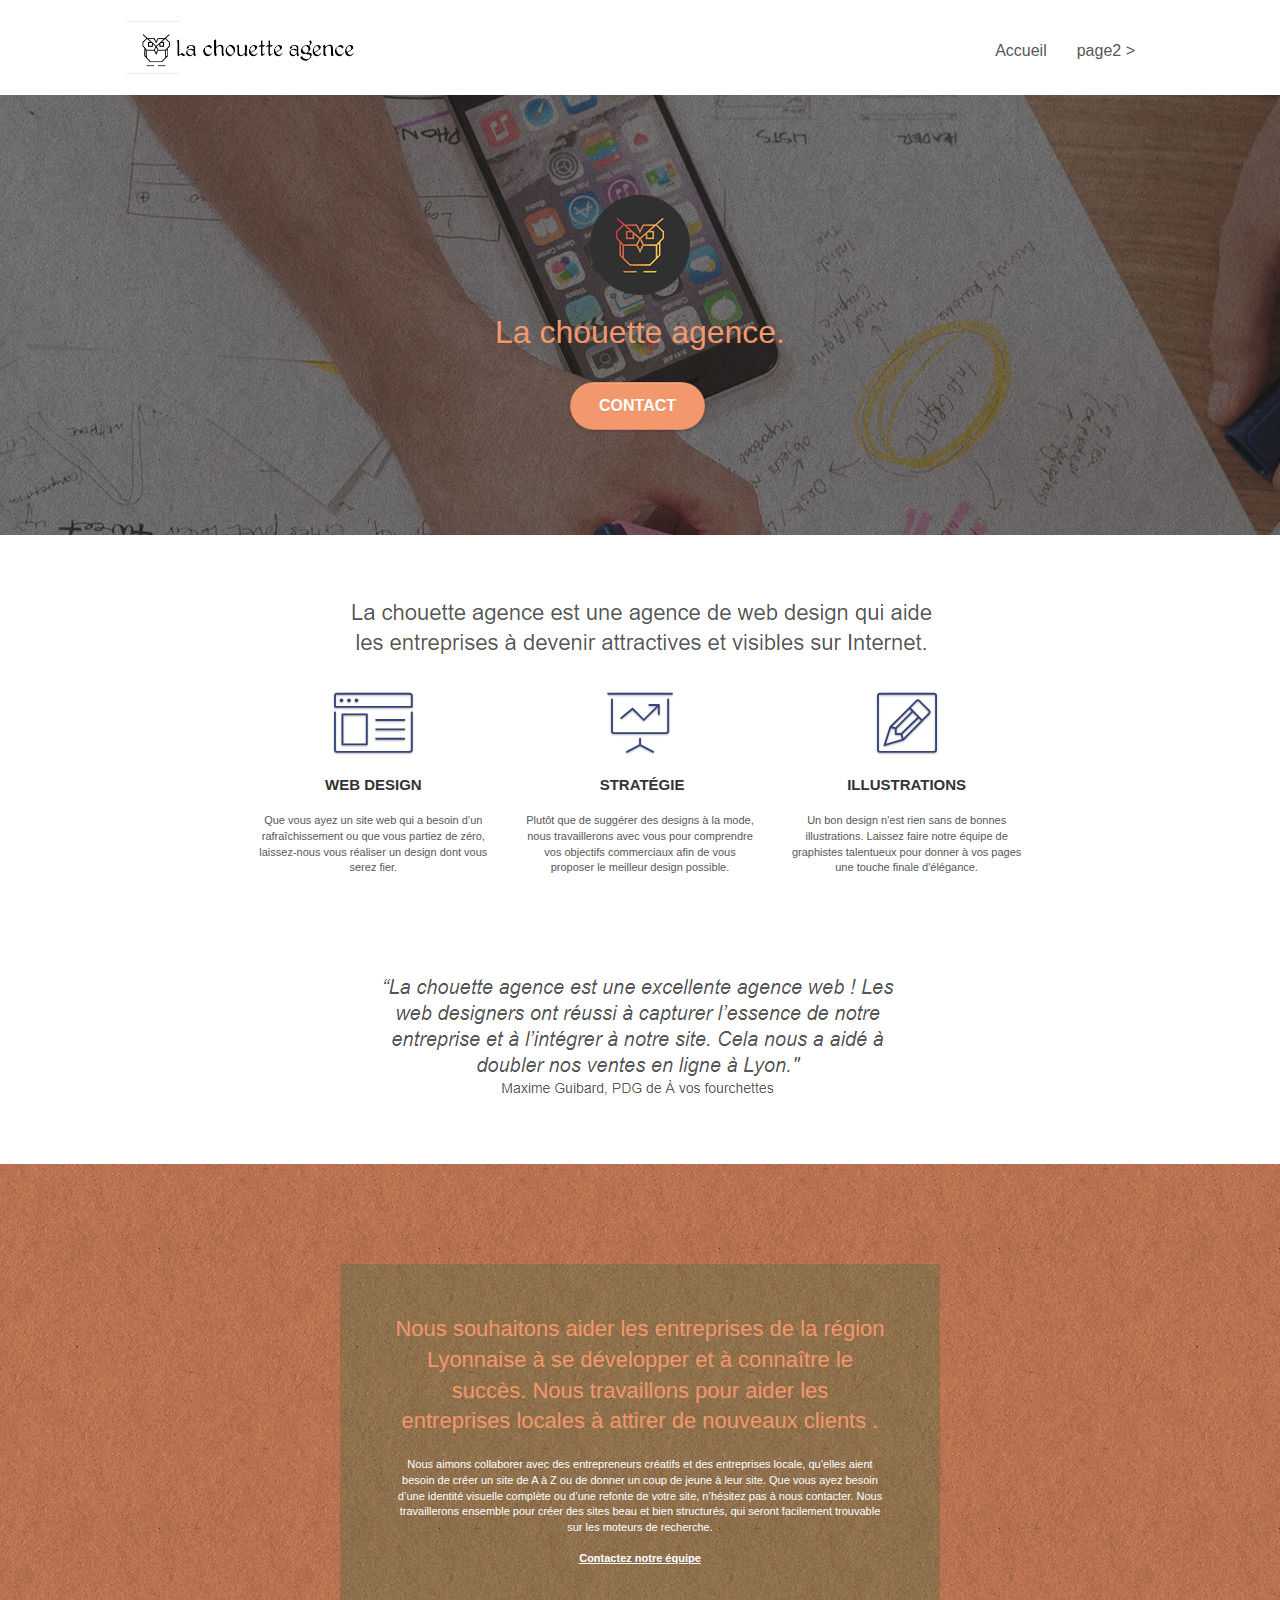
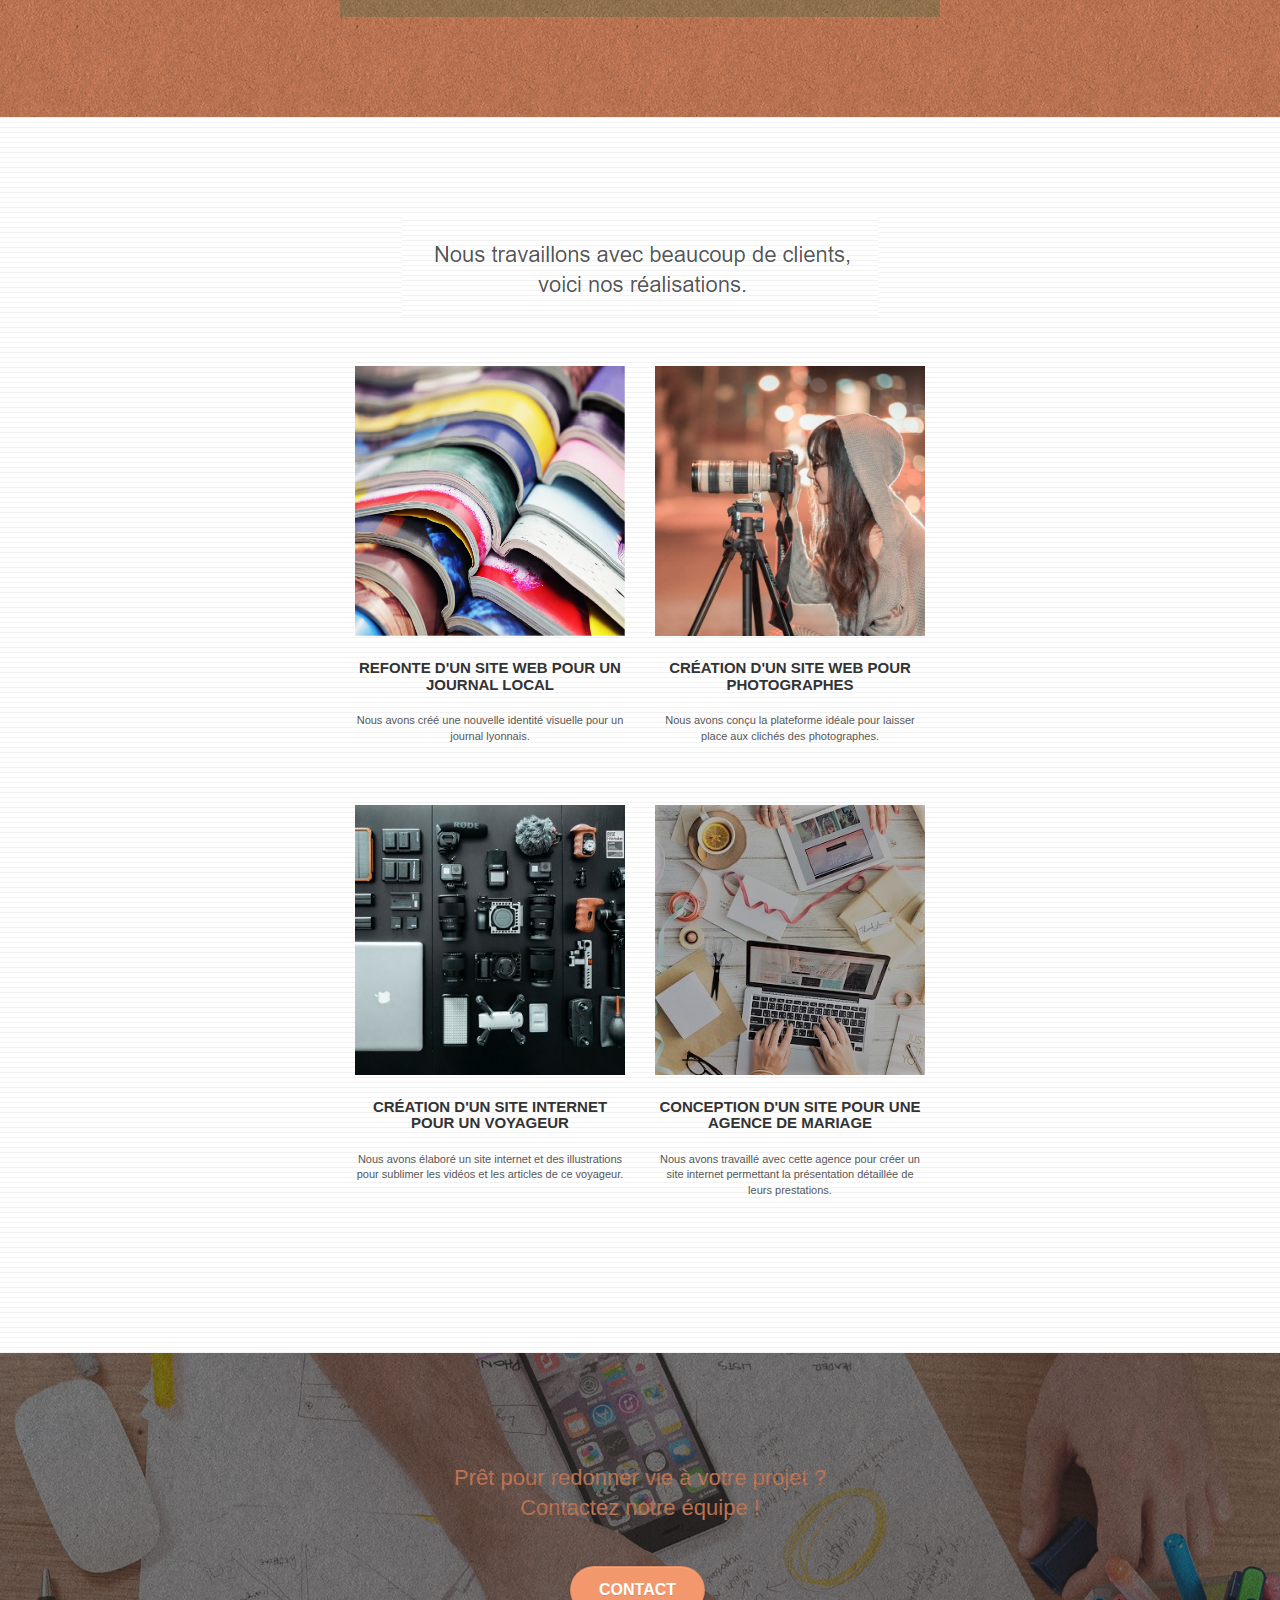
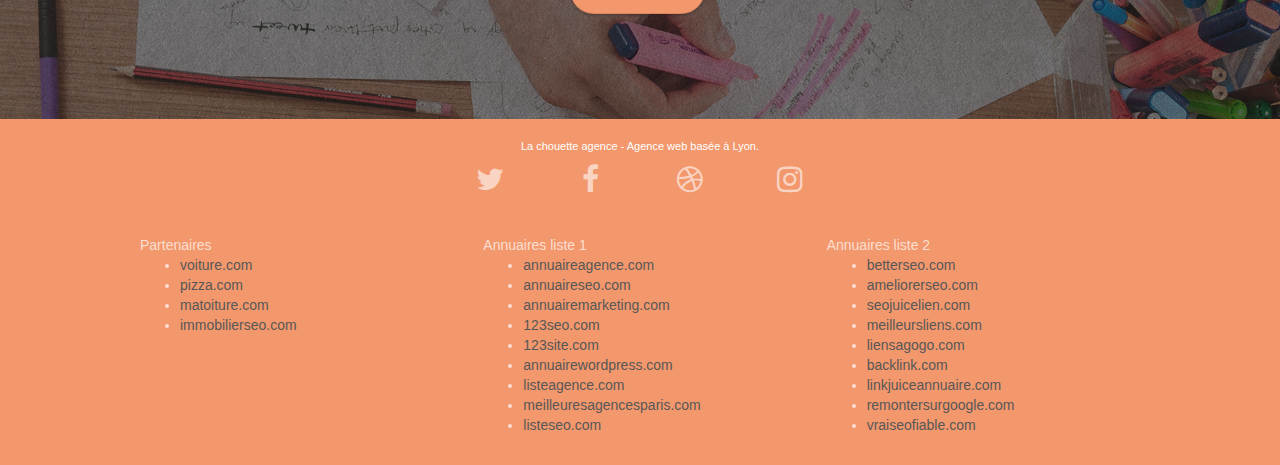
==== index.html @ 11d4afae "Correction Titre de la page d'accueil" ====
<!doctype html>
<html lang="Default">
<head>
    <meta charset="utf-8">
    <meta name="keywords" content="seo, google, site web, site internet, agence design paris, agence design, agence design,agence design,agence design,agence design,agence design,agence design,agence design,agence design">
    <meta name="description" content="">
    <meta name="viewport" content="width=device-width, initial-scale=1.0, viewport-fit=cover">
    <link rel="shortcut icon" type="image/png" href="favicon.jpg">
    
	<link rel="stylesheet" type="text/css" href="./css/bootstrap.css">
	<link rel="stylesheet" type="text/css" href="style.css">
	<link rel="stylesheet" type="text/css" href="./css/font-awesome.css">
	<link rel="stylesheet" type="text/css" href="./css/et-line.css">
	
    
	<script src="./js/jquery-2.1.0.js"></script>
	<script src="./js/bootstrap.js"></script>
	<script src="./js/blocs.js"></script>
	<script src="./js/jquery.touchSwipe.js" defer></script>
	<script src="./js/gmaps.js"></script>

    <title>La Chouette Agence</title>

    
<!-- Analytics -->
 
<!-- Analytics END -->
    
</head>
<body>
<!-- Principal conteneur -->
<div class="page-container">
    
<!-- bloc-0 -->
<div class="bloc bgc-white l-bloc " id="bloc-0">
	<div class="container bloc-sm">

		<nav class="navbar row">
			<div class="navbar-header">
				<div class="keywords" style="color:#cccccc;font-size:1px;">Agence web à paris, stratégie web, web design, illustrations, design de site web, site web, web, internet, site internet, site</div>
				<a class="navbar-brand" href="index.html"><img src="img/la-chouette-agence.png" alt="paris web design logo agence web meilleure agence" height="40" /></a>
				<div class="keywords" style="color:#cccccc;font-size:1px;">Agence web à paris, stratégie web, web design, illustrations, design de site web, site web, web, internet, site internet, site</div>
				<button id="nav-toggle" type="button" class="ui-navbar-toggle navbar-toggle" data-toggle="collapse" data-target=".navbar-1">
					<span class="sr-only">Toggle navigation</span><span class="icon-bar"></span><span class="icon-bar"></span><span class="icon-bar"></span>
				</button>
			</div>
			<div class="collapse navbar-collapse navbar-1 special-dropdown-nav">
				<ul class="site-navigation nav navbar-nav">
					<li>
						<a href="index.html">Accueil</a>
					</li>
					<li>
					</li>
					<li>
						<a href="page2.html">page2 &gt;</a>
					</li>
				</ul>
			</div>
		</nav>
	</div>
</div>
<!-- bloc-0 END -->

<!-- bloc-1-presentation -->
<div class="bloc bgc-dark-slate-blue bg-banniere d-bloc bg-t-edge bloc-bg-texture texture-paper b-parallax" id="bloc-1-hero">
	<div class="container bloc-lg">
		<div class="row tight-width-whitespace">
			<div class="col-sm-12">
				<img src="img/logo.png" class="center-block image-resize-mode" width="100" alt="La chouette agence, agence web paris, création logo paris" />
				<h1 class="text-center hero-bloc-text tc-white ">
					La chouette agence.
				</h1>
				<div class="text-center">
					<a href="page2.html" class="btn btn-lg btn-clean btn-rd cta-hero btn-atomic-tangerine" id="cta-hero">Contact</a>
				</div>
			</div>
		</div>
	</div>
</div>
<!-- bloc-1-presentation END -->

<!-- bloc-2-services -->
<div class="bloc bgc-white l-bloc" id="bloc-2-services">
	<div class="container bloc-md">
		<div class="row">
			<div class="col-sm-12 text-center">
				<img alt="agence web, agence web paris, web design paris, stratégie web" src="img/title.png" />
			</div>
		</div>
		<div class="row voffset-lg med-width-whitespace">
			<div class="col-sm-4">
				<div class="text-center">
					<span class="et-icon-browser sm-shadow icon-dark-slate-blue icons icon-lg"></span>
				</div>
				<h3 class="mg-md text-center">
					Web design
				</h3>
				<p class="text-center ">
					Que vous ayez un site web qui a besoin d&rsquo;un rafraîchissement ou que vous partiez de zéro, laissez-nous vous réaliser un design dont vous serez fier.
				</p>
			</div>
			<div class="col-sm-4">
				<div class="text-center">
					<span class="et-icon-presentation sm-shadow icon-dark-slate-blue icons icon-lg"></span>
				</div>
				<h3 class="mg-md text-center">
					&nbsp;Stratégie
				</h3>
				<p class="text-center ">
					Plutôt que de suggérer des designs à la mode, nous travaillerons avec vous pour comprendre vos objectifs commerciaux afin de vous proposer le meilleur design possible.<br>
				</p>
			</div>
			<div class="col-sm-4">
				<div class="text-center">
					<span class="et-icon-edit sm-shadow icon-dark-slate-blue icons icon-lg"></span>
				</div>
				<h3 class="mg-md text-center">
					Illustrations
				</h3>
				<p class="text-center ">
					Un bon design n'est rien sans de bonnes illustrations. Laissez faire notre équipe de graphistes talentueux pour donner à vos pages une touche finale d'élégance.
				</p>
			</div>
		</div>
		<div class="row voffset-lg voffset">
			<div class="col-xs-12 col-md-8 col-md-offset-2 text-center">
				<img alt="agence web, agence web paris, web design paris, stratégie web" src="img/citation.png" />

			</div>
		</div>
	</div>
</div>
<!-- bloc-2-services END -->

<!-- bloc-3-what-i-do -->
<div class="bloc tc-white bgc-atomic-tangerine bg-presentation d-bloc bloc-bg-texture texture-paper b-parallax" id="bloc-3-what-i-do">
	<div class="container bloc-lg">
		<div class="row tight-width-whitespace black-background">
			<div class="col-sm-12">
				<h2 class="mg-md text-center tc-white">
					Nous souhaitons aider les entreprises de la région Lyonnaise à se développer et à connaître le succès. Nous travaillons pour aider les entreprises locales à attirer de nouveaux clients .<br>
				</h2>
				<p class="text-center white">
					Nous aimons collaborer avec des entrepreneurs créatifs et des entreprises locale, qu’elles aient besoin de créer un site de A à Z ou de donner un coup de jeune à leur site. Que vous ayez besoin d’une identité visuelle complète ou d’une refonte de votre site, n’hésitez pas à nous contacter. Nous travaillerons ensemble pour créer des sites beau et bien structurés, qui seront facilement trouvable sur les moteurs de recherche. <br><br><a class="ltc-white bold-link" href="page2.html">Contactez notre équipe</a><br>
				</p>
			</div>
		</div>
	</div>
</div>
<!-- bloc-3-what-i-do END -->

<!-- bloc-4-portfolio -->
<div class="bloc bgc-white bg-lines-h2-bg bg-repeat l-bloc" id="bloc-4-portfolio">
	<div class="container bloc-lg">
		<div class="row">
			<div class="col-sm-12 text-center">
				<img alt="agence web, agence web paris, web design paris, stratégie web" src="img/title2.png" />
			</div>
		</div>
		<div class="row tight-width-whitespace portfolio-row">
			<div class="col-sm-6">
				<a href="#" data-lightbox="img/1.jpg" data-gallery-id="gallery-1" data-caption="Refonte d'un site web pour un journal local" data-frame="snapshot-lb"><img src="img/1.jpg" alt="paris web design logo agence web meilleure agence et refonte site web journal" class="img-responsive portfolio-thumb" /></a>
				<h3 class="mg-md text-center">
					Refonte d'un site web pour un journal local
				</h3>
				<p class="text-center">
					Nous avons créé une nouvelle identité visuelle pour un journal lyonnais.
				</p>
			</div>
			<div class="col-sm-6">
				<a href="#" data-lightbox="img/2.jpg" data-gallery-id="gallery-1" data-caption="Création d'un site web pour photographes" data-frame="snapshot-lb"><img src="img/2.jpg" class="img-responsive portfolio-thumb" alt="paris web design logo agence web meilleure agence, Création d'un site web pour photographes" /></a>
				<h3 class="mg-md text-center">
					Création d'un site web pour photographes
				</h3>
				<p class="text-center">
					Nous avons conçu la plateforme idéale pour laisser place aux clichés des photographes.
				</p>
			</div>
		</div>
		<div class="row tight-width-whitespace portfolio-row">
			<div class="col-sm-6">
				<a href="#" data-lightbox="img/3.bmp" data-gallery-id="gallery-1" data-caption="Création d'un site internet pour un voyageur" data-frame="snapshot-lb"><img src="img/3.bmp" class="img-responsive portfolio-thumb" alt="paris web design logo agence web meilleure agence, Création d'un site web pour voyageur"/></a>
				<h3 class="mg-md text-center">
					Création d'un site internet pour un voyageur
				</h3>
				<p class="text-center">
					Nous avons élaboré un site internet et des illustrations pour sublimer les vidéos et les articles de ce voyageur.
				</p>
			</div>
			<div class="col-sm-6">
				<a href="#" data-lightbox="img/4.bmp" data-gallery-id="gallery-1" data-caption="Conception d'un site pour une agence de mariage" data-frame="snapshot-lb"><img src="img/4.bmp" class="img-responsive portfolio-thumb" alt="paris web design logo agence web meilleure agence, Création d'un site web pour agence de mariage" /></a>
				<h3 class="mg-md text-center">
					Conception d'un site pour une agence de mariage
				</h3>
				<p class="text-center">
					Nous avons travaillé avec cette agence pour créer un site internet permettant la présentation détaillée de leurs prestations.
				</p>
			</div>
		</div>
	</div>
</div>
<!-- bloc-4-portfolio END -->

<!-- bloc-5-cta -->
<div class="bloc bgc-dark-slate-blue bg-banniere d-bloc bloc-bg-texture texture-paper" id="bloc-5-cta">
	<div class="container bloc-lg">
		<div class="row">
			<h2 class="mg-md text-center tc-white">
				Prêt pour redonner vie à votre projet ?<br>Contactez notre équipe !
			</h2>
			<div class="col-sm-12 text-center">
				<a href="page2.html" class="btn btn-atomic-tangerine btn-clean btn-rd btn-lg cta-hero">Contact</a>
			</div>
		</div>
	</div>
</div>
<!-- bloc-5-cta END -->

<!-- Footer - bloc-8 -->
<div class="bloc bgc-atomic-tangerine d-bloc" id="bloc-8">
	<div class="container bloc-sm">
		<div class="row">
			<div class="col-sm-12">
				<p class="text-center white">
					La chouette agence - Agence web basée à Lyon.<br>
				</p>
				<div class="row row-no-gutters social">
					<div class="col-sm-3">
						<div class="text-center">
							<a class="social" href="index.html"><span class="fa fa-twitter icon-md"></span></a>
						</div>
					</div>
					<div class="col-sm-3">
						<div class="text-center">
							<a class="social" href="index.html"><span class="fa fa-facebook icon-md"></span></a>
						</div>
					</div>
					<div class="col-sm-3">
						<div class="text-center">
							<a class="social" href="index.html"><span class="fa fa-dribbble icon-md"></span></a>
						</div>
					</div>
					<div class="col-sm-3">
						<div class="text-center">
							<a class="social" href="index.html"><span class="fa fa-instagram icon-md"></span></a>
						</div>
					</div>
					<div class="keywords" style="color:#F3976C;">Agence web à paris, stratégie web, web design, illustrations, design de site web, site web, web, internet, site internet, site</div>
				</div>
				<div class="row">
					<div class="col-sm-4">
						Partenaires
							<ul>
								<li><a href="voiture.com">voiture.com</a></li>
								<li><a href="pizza.com">pizza.com</a></li>
								<li><a href="matoiture.com">matoiture.com</a></li>
								<li><a href="immobilierseo.com">immobilierseo.com</a></li>
							</ul>		
					</div>
					<div class="col-sm-4">
						Annuaires liste 1
						<ul>
							<li><a href="annuaireagence.com">annuaireagence.com</a></li>
							<li><a href="annuaireseo.com">annuaireseo.com</a></li>
							<li><a href="annuairemarketing.com">annuairemarketing.com</a></li>
							<li><a href="123seoture.com">123seo.com</a></li>
							<li><a href="123site.com">123site.com</a></li>
							<li><a href="annuairewordpress.com">annuairewordpress.com</a></li>
							<li><a href="listeagence.com">listeagence.com</a></li>
							<li><a href="meilleuresagencesparis.com">meilleuresagencesparis.com</a></li>
							<li><a href="listeseo.com">listeseo.com</a></li>
						</ul>
					</div>
					<div class="col-sm-4">
						Annuaires liste 2
						<ul>
							<li><a href="betterseo.com">betterseo.com</a></li>
							<li><a href="ameliorerseo.com">ameliorerseo.com</a></li>
							<li><a href="seojuicelien.com">seojuicelien.com</a></li>
							<li><a href="meilleursliens.com">meilleursliens.com</a></li>
							<li><a href="liensagogo.com">liensagogo.com</a></li>
							<li><a href="backlink.com">backlink.com</a></li>
							<li><a href="linkjuiceannuaire.com">linkjuiceannuaire.com</a></li>
							<li><a href="remontersurgoogle.com">remontersurgoogle.com</a></li>
							<li><a href="vraiseofiable.com">vraiseofiable.com</a></li>
						</ul>
					</div>
				</div>
			</div>
		</div>
	</div>
</div>
<!-- Footer - bloc-8 END -->

</div>
<!-- Principal conteneur END -->
    

</body>
</html>
---- style.css ----
body {
    margin: 0;
    padding: 0;
    background: #FFF;
    overflow-x: hidden;
    -webkit-font-smoothing: antialiased;
    -moz-osx-font-smoothing: grayscale;
}

a,
button {
    transition: all .3s ease-in-out;
    outline: none!important;
}

a:hover {
    text-decoration: none;
    cursor: pointer;
}

#page-loading-blocs-notifaction {
    position: fixed;
    top: 0;
    bottom: 0;
    width: 100%;
    z-index: 100000;
    background: #FFFFFF url("img/pageload-spinner.gif") no-repeat center center;
}

.bloc {
    width: 100%;
    clear: both;
    background: 50% 50% no-repeat;
    padding: 0 50px;
    -webkit-background-size: cover;
    -moz-background-size: cover;
    -o-background-size: cover;
    background-size: cover;
    position: relative;
}

.bloc .container {
    padding-left: 0;
    padding-right: 0;
}

.bloc-lg {
    padding: 100px 50px;
}

.bloc-md {
    padding: 50px;
}

.bloc-sm {
    padding: 20px 50px;
}

.bg-center,
.bg-l-edge,
.bg-r-edge,
.bg-t-edge,
.bg-b-edge,
.bg-tl-edge,
.bg-bl-edge,
.bg-tr-edge,
.bg-br-edge,
.bg-repeat {
    -webkit-background-size: auto!important;
    -moz-background-size: auto!important;
    -o-background-size: auto!important;
    background-size: auto!important;
}

.bg-repeat {
    background: repeat;
}

.bg-t-edge {
    background: top no-repeat;
}

.bloc-bg-texture::before {
    content: "";
    background-size: 2px 2px;
    position: absolute;
    top: 0;
    bottom: 0;
    left: 0;
    right: 0;
}

.texture-paper::before {
    background: url("img/texture-paper.png");
    background-size: 280px 280px;
}

.b-parallax {
    background-attachment: fixed;
}

.d-bloc {
    color: rgba(255, 255, 255, .7);
}

.d-bloc button:hover {
    color: rgba(255, 255, 255, .9);
}

.d-bloc .icon-round,
.d-bloc .icon-square,
.d-bloc .icon-rounded,
.d-bloc .icon-semi-rounded-a,
.d-bloc .icon-semi-rounded-b {
    border-color: rgba(255, 255, 255, .9);
}

.d-bloc .divider-h span {
    border-color: rgba(255, 255, 255, .2);
}

.d-bloc .a-btn,
.d-bloc .navbar a,
.d-bloc .navbar-brand,
.d-bloc a .icon-sm,
.d-bloc a .icon-md,
.d-bloc a .icon-lg,
.d-bloc a .icon-xl,
.d-bloc h1 a,
.d-bloc h2 a,
.d-bloc h3 a,
.d-bloc h4 a,
.d-bloc h5 a,
.d-bloc h6 a,
.d-bloc p a {
    color: rgba(255, 255, 255, .6);
}

.d-bloc .a-btn:hover,
.d-bloc .navbar a:hover,
.d-bloc .navbar-brand:hover,
.d-bloc a:hover .icon-sm,
.d-bloc a:hover .icon-md,
.d-bloc a:hover .icon-lg,
.d-bloc a:hover .icon-xl,
.d-bloc h1 a:hover,
.d-bloc h2 a:hover,
.d-bloc h3 a:hover,
.d-bloc h4 a:hover,
.d-bloc h5 a:hover,
.d-bloc h6 a:hover,
.d-bloc p a:hover {
    color: rgba(255, 255, 255, 1);
}

.d-bloc .navbar-toggle .icon-bar {
    background: rgba(255, 255, 255, 1);
}

.d-bloc .btn-wire,
.d-bloc .btn-wire:hover {
    color: rgba(255, 255, 255, 1);
    border-color: rgba(255, 255, 255, 1);
}

.d-bloc .panel {
    color: rgba(0, 0, 0, .5);
}

.d-bloc .panel button:hover {
    color: rgba(0, 0, 0, .7);
}

.d-bloc .panel icon {
    border-color: rgba(0, 0, 0, .7);
}

.d-bloc .panel .divider-h span {
    border-color: rgba(0, 0, 0, .1);
}

.d-bloc .panel .a-btn {
    color: rgba(0, 0, 0, .6);
}

.d-bloc .panel .a-btn:hover {
    color: rgba(0, 0, 0, 1);
}

.d-bloc .panel .btn-wire,
.d-bloc .panel .btn-wire:hover {
    color: rgba(0, 0, 0, .7);
    border-color: rgba(0, 0, 0, .3);
}

.d-bloc .panel,
.l-bloc {
    color: rgba(0, 0, 0, .5);
}

.d-bloc .panel button:hover,
.l-bloc button:hover {
    color: rgba(0, 0, 0, .7);
}

.l-bloc .icon-round,
.l-bloc .icon-square,
.l-bloc .icon-rounded,
.l-bloc .icon-semi-rounded-a,
.l-bloc .icon-semi-rounded-b {
    border-color: rgba(0, 0, 0, .7);
}

.d-bloc .panel .divider-h span,
.l-bloc .divider-h span {
    border-color: rgba(0, 0, 0, .1);
}

.d-bloc .panel .a-btn,
.l-bloc .a-btn,
.l-bloc .navbar a,
.l-bloc .navbar-brand,
.l-bloc a .icon-sm,
.l-bloc a .icon-md,
.l-bloc a .icon-lg,
.l-bloc a .icon-xl,
.l-bloc h1 a,
.l-bloc h2 a,
.l-bloc h3 a,
.l-bloc h4 a,
.l-bloc h5 a,
.l-bloc h6 a,
.l-bloc p a {
    color: rgba(0, 0, 0, .6);
}

.d-bloc .panel .a-btn:hover,
.l-bloc .a-btn:hover,
.l-bloc .navbar a:hover,
.l-bloc .navbar-brand:hover,
.l-bloc a:hover .icon-sm,
.l-bloc a:hover .icon-md,
.l-bloc a:hover .icon-lg,
.l-bloc a:hover .icon-xl,
.l-bloc h1 a:hover,
.l-bloc h2 a:hover,
.l-bloc h3 a:hover,
.l-bloc h4 a:hover,
.l-bloc h5 a:hover,
.l-bloc h6 a:hover,
.l-bloc p a:hover {
    color: rgba(0, 0, 0, 1);
}

.l-bloc .navbar-toggle .icon-bar {
    color: rgba(0, 0, 0, .6);
}

.d-bloc .panel .btn-wire,
.d-bloc .panel .btn-wire:hover,
.l-bloc .btn-wire,
.l-bloc .btn-wire:hover {
    color: rgba(0, 0, 0, .7);
    border-color: rgba(0, 0, 0, .3);
}

.voffset {
    margin-top: 30px;
}

.voffset-lg {
    margin-top: 80px;
}

.row-no-gutters {
    margin-right: 0;
    margin-left: 0;
}

.row.row-no-gutters > [class^="col-"],
.row.row-no-gutters > [class*=" col-"] {
    padding-right: 0;
    padding-left: 0;
}

#bloc-1-hero h1 {
    font-size: 32px;
}

.navbar {
    margin-bottom: 0;
    z-index: 1;
}

.navbar-brand {
    height: auto;
    padding: 3px 15px;
    font-size: 25px;
    font-weight: normal;
    font-weight: 600;
    line-height: 44px;
}

.navbar-brand img {
    max-height: 200px;
    margin: 0 5px 0 0;
    display: inline;
}

.navbar-brand img[src$=svg] {
    min-width: 100px;
}

.nav-center .navbar-brand img {
    margin: 0;
}

.navbar .nav {
    padding-top: 2px;
    margin-right: -16px;
    float: right;
    z-index: 1;
}

.nav > li {
    float: left;
    margin-top: 4px;
    font-size: 16px;
}

.navbar-nav .open .dropdown-menu > li > a {
    text-align: inherit;
}

.nav > li a:hover,
.nav > li a:focus {
    background: transparent;
}

.navbar-toggle {
    margin: 10px 10px 0 0;
    border: 0px;
}

.navbar-toggle:hover {
    background: transparent!important;
}

.navbar-toggle .icon-bar {
    background-color: rgba(0, 0, 0, .5);
    width: 26px;
}

.nav-invert .navbar .nav {
    float: left;
}

.nav-invert .navbar-header,
.nav-invert .navbar-brand {
    float: right;
    position: relative;
    z-index: 2;
}

@media (min-width: 768px) {
    .site-navigation {
        position: absolute;
        top: 50%;
        right: 20px;
        transform: translate(0, -50%);
        -webkit-transform: translateY(-50%);
    }
    .nav > li .dropdown-menu a,
    .nav > li .dropdown-menu a:hover {
        color: #484848;
    }
    .nav-invert .site-navigation {
        left: 0;
        right: 0;
    }
    .nav-center {
        text-align: center;
    }
    .nav-center .navbar-header {
        width: 100%;
    }
    .nav-center .navbar-header,
    .nav-center .navbar-brand,
    .nav-center .nav > li {
        float: none;
        display: inline-block;
    }
    .nav-center .site-navigation {
        position: relative;
        width: 100%;
        right: 0;
        margin-right: 0px;
        margin-top: 20px;
    }
    .nav-center.mini-nav .navbar-toggle {
        float: none;
        margin: 10px auto 0;
    }
}

.nav > li > .dropdown a {
    background: none!important;
    display: block;
    padding: 14px 15px;
}

nav .caret {
    margin: 0 5px;
}

.dropdown-menu .dropdown-menu {
    top: -8px;
    left: 100%;
}

.dropdown-menu .dropmenu-flow-right {
    top: 100%;
    left: 0;
    margin-left: -1px;
    border-top-left-radius: 0;
    border-top-right-radius: 0;
}

.dropdown-menu .dropdown span {
    border: 4px solid black;
    border-top-color: transparent;
    border-right-color: transparent;
    border-bottom-color: transparent;
    margin: 6px -5px 0 0!important;
    float: right;
}

.mg-md {
    margin-top: 10px;
    margin-bottom: 20px;
}

.mg-lg {
    margin-top: 10px;
    margin-bottom: 40px;
}

.btn {
    margin: 0 5px 5px 0;
}

.btn.pull-right {
    margin: 0 0 5px 5px;
}

.btn-d,
.btn-d:hover,
.btn-d:focus {
    color: #FFF;
    background: rgba(0, 0, 0, .3);
}

button {
    outline: none!important;
}

.btn-rd {
    border-radius: 40px;
}

.btn-clean {
    border: 1px solid rgba(0, 0, 0, .08);
    border-bottom-color: rgba(0, 0, 0, .1);
    text-shadow: 0 1px 0 rgba(0, 0, 1, .1);
    box-shadow: 0 1px 3px rgba(0, 0, 1, .25), inset 0 1px 0 0 rgba(255, 255, 255, .15);
}

.icon-md {
    font-size: 30px!important;
}

.icon-lg {
    font-size: 60px!important;
}

.sm-shadow {
    text-shadow: 0 1px 2px rgba(0, 0, 0, .3);
}

.panel-sq,
.panel-sq .panel-heading,
.panel-sq .panel-footer {
    border-radius: 0;
}

.panel-rd {
    border-radius: 30px;
}

.panel-rd .panel-heading {
    border-radius: 29px 29px 0 0;
}

.panel-rd .panel-footer {
    border-radius: 0 0 29px 29px;
}

.form-control {
    border-color: rgba(0, 0, 0, .1);
    box-shadow: none;
}

.scrollToTop {
    width: 40px;
    height: 40px;
    position: fixed;
    bottom: 20px;
    right: 20px;
    opacity: 0;
    z-index: 500;
    transition: all .3s ease-in-out;
}

.scrollToTop span {
    margin-top: 6px;
}

.showScrollTop {
    font-size: 14px;
    opacity: 1;
}

a[data-lightbox] {
    position: relative;
    display: block;
    text-align: center;
}

a[data-lightbox]:hover::before {
    content: "+";
    font-family: "HelveticaNeue-Light", "Helvetica Neue Light", "Helvetica Neue", Helvetica, Arial;
    font-size: 32px;
    width: 50px;
    height: 50px;
    margin-left: -25px;
    border-radius: 50%;
    background: rgba(0, 0, 0, .6);
    color: #FFF;
    font-weight: 100;
    z-index: 1;
    position: absolute;
    top: 50%;
    transform: translateY(-50%);
    -webkit-transform: translateY(-50%);
}

a[data-lightbox]:hover img {
    opacity: 0.6;
    -webkit-animation-fill-mode: none;
    animation-fill-mode: none;
}

#lightbox-modal {
    display: flex;
    align-items: center;
}

#lightbox-modal .modal-dialog {
    width: 90%;
    max-width: 900px;
    margin: 0 auto 0;
}

#lightbox-modal .modal-dialog img {
    max-height: 90vh;
    margin: 0 auto;
}

.lightbox-caption {
    padding: 20px;
    color: #FFF;
    background: rgba(0, 0, 0, .5);
    position: absolute;
    left: 15px;
    right: 15px;
    bottom: 5px;
}

.close-lightbox {
    color: #FFF;
    font-size: 30px;
    position: absolute;
    top: 20px;
    right: 20px;
    z-index: 20;
    background: rgba(0, 0, 0, .5);
    border: none;
    line-height: 30px;
    padding: 0 9px 5px;
    opacity: 0.3;
}

.close-lightbox:hover,
.next-lightbox:hover,
.prev-lightbox:hover {
    opacity: 1.0;
    color: #FFF;
}

.next-lightbox,
.prev-lightbox {
    font-size: 20px;
    color: rgba(255, 255, 255, .9);
    background: rgba(0, 0, 0, .5);
    transition: all .2s ease-in-out;
    position: absolute;
    top: 45%;
    z-index: 1;
    opacity: 0.4;
}

.next-lightbox {
    padding: 6px 8px 1px 13px;
    right: 25px;
}

.prev-lightbox {
    padding: 6px 13px 1px 10px;
    left: 25px;
}

.snapshot-lb .modal-body {
    padding-bottom: 45px;
}

.snapshot-lb .lightbox-caption {
    padding: 0;
    color: rgba(0, 0, 0, .5);
    background: none;
}

h1,
h2,
h3,
h4,
h5,
h6,
p,
label,
.btn,
a {
    font-family: "helvetica";
    font-weight: 400;
    color: #575757!important;
}

.container {
    max-width: 1000px;
}

.hero-bloc-text {
    font-size: 38px;
}

.hero-bloc-text-sub {
    font-size: 36px;
}

.statement-bloc-text {
    line-height: 26px;
    font-style: italic;
    font-size: 20px;
    text-align: center;
    font-weight: lighter;
    max-width: 520px;
    margin: auto auto auto auto;
}

p {
    font-size: 11px;
}

.tight-width-whitespace {
    max-width: 600px;
    margin: auto auto auto auto;
}

.h1 {
    font-size: 20px;
    font-family: "Open Sans";
}

.cta-hero {
    margin-top: 22px;
    color: #FFFFFF!important;
    text-transform: uppercase;
    padding: 12px 28px 12px 28px;
    font-size: 16px;
    font-weight: 700;
}

.social {
    max-width: 400px;
    margin: auto auto auto auto;
}

h2 {
    font-size: 22px;
    line-height: 1.4em;
}

h3 {
    font-size: 15px;
    text-transform: uppercase;
    font-weight: 700;
    color: #333333!important;
}

.med-width-whitespace {
    max-width: 800px;
    margin: auto auto auto auto;
    box-shadow: 0px 0px 0px #000000;
}

h1 {
    color: #333333!important;
}

h4 {
    color: #333333!important;
}

.icons {
    margin-bottom: 14px;
    margin-top: 24px;
}

.white {
    color: #FFFFFF!important;
}

.portfolio-thumb {
    margin-bottom: 24px;
}

.portfolio-row {
    margin-bottom: 44px;
    margin-top: 50px;
}

.avatar {
    box-shadow: 0px 4px 9px rgba(0, 0, 0, 0.3);
}

.black-background {
    background-color: rgba(165, 147, 99, 0.7);
    padding: 40px 40px 40px 40px;
}

.bold-link {
    font-weight: 900;
    text-decoration: underline!important;
}

.bgc-white {
    background-color: #FFFFFF;
}

.bgc-dark-slate-blue {
    background-color: #364577;
}

.bgc-atomic-tangerine {
    background-color: #F3976C;
}

.tc-white {
    color: #F3976C!important;
}

.btn-atomic-tangerine {
    background: #F3976C;
    color: #FFFFFF!important;
}

.btn-atomic-tangerine:hover {
    background: #c27956!important;
    color: #FFFFFF!important;
}

.ltc-white {
    color: #FFFFFF!important;
}

.ltc-white:hover {
    color: #cccccc!important;
}

.ltc-atomic-tangerine {
    color: #F3976C!important;
}

.ltc-atomic-tangerine:hover {
    color: #c27956!important;
}

.icon-dark-slate-blue {
    color: #364577!important;
    border-color: #364577!important;
}

.bg-dots-bg {
    background-image: url("img/dots-bg.png");
}

.bg-lines-h2-bg {
    background-image: url("img/lines-h2-bg.png");
}

.bg-banniere {
    background-image: url("img/la-chouette-agence-banniere.jpg");
}

.bg-presentation {
    background-image: url("img/image-de-presentation.bmp");
}

@media (max-width: 1024px) {
    .bloc {
        padding-left: 20px;
        padding-right: 20px;
    }
    .bloc.full-width-bloc,
    .bloc-tile-2.full-width-bloc .container,
    .bloc-tile-3.full-width-bloc .container,
    .bloc-tile-4.full-width-bloc .container {
        padding-left: 0;
        padding-right: 0;
    }
}

@media (max-width: 992px) and (min-width: 768px) {
    .navbar .nav {
        max-width: 80%
    }
    .nav-center.navbar .nav {
        max-width: 100%
    }
}

@media only screen and (min-device-width: 768px) and (max-device-width: 1024px) and (orientation: landscape) {
    .b-parallax {
        background-attachment: scroll;
    }
}

@media only screen and (min-device-width: 1024px) and (max-device-width: 1366px) and (-webkit-min-device-pixel-ratio: 1.5) {
    .b-parallax {
        background-attachment: scroll;
    }
}

@media (max-width: 991px) {
    .container {
        width: 100%;
    }
    .b-parallax {
        background-attachment: scroll;
    }
    .page-container,
    #hero-bloc {
        overflow-x: hidden;
        position: relative;
    }
    .bloc {
        padding-left: constant(safe-area-inset-left);
        padding-right: constant(safe-area-inset-right);
    }
    .bloc-group,
    .bloc-group .bloc {
        display: block;
        width: 100%;
    }
    .bloc-fill-screen .fill-bloc-top-edge,
    .bloc-fill-screen .fill-bloc-bottom-edge {
        padding: 0 20px;
        padding-left: constant(safe-area-inset-left);
        padding-right: constant(safe-area-inset-right);
    }
}

@media (max-width: 767px) {
    .page-container {
        overflow-x: hidden;
        position: relative;
    }
    h1,
    h2,
    h3,
    h4,
    h5,
    h6,
    p,
    #disqus_thread {
        padding-left: 10px!important;
        padding-right: 10px!important;
    }
    .b-parallax {
        background-attachment: scroll;
    }
    .navbar .nav {
        padding-top: 0;
        border-top: 1px solid rgba(0, 0, 0, .2);
        float: none!important;
    }
    .navbar.row {
        margin-left: 0;
        margin-right: 0;
    }
    .site-navigation {
        position: inherit;
        transform: none;
        -webkit-transform: none;
        -ms-transform: none;
    }
    .nav > li {
        margin-top: 0;
        border-bottom: 1px solid rgba(0, 0, 0, .1);
        background: rgba(0, 0, 0, .05);
        text-align: left;
        padding-left: 15px;
        width: 100%;
    }
    .nav > li:hover {
        background: rgba(0, 0, 0, .08);
    }
    .dropdown .dropdown a .caret {
        float: none;
        margin: 5px 0 0 10px!important;
        border: 4px solid black;
        border-bottom-color: transparent;
        border-right-color: transparent;
        border-left-color: transparent;
    }
    #hero-bloc .navbar .nav {
        background: rgba(0, 0, 0, .8);
    }
    #hero-bloc .navbar .nav a {
        color: rgba(255, 255, 255, .6);
    }
    .hero {
        padding: 50px 0;
    }
    .hero-nav {
        left: -1px;
        right: -1px;
    }
    .navbar-collapse {
        padding: 0;
        overflow-x: hidden;
        -webkit-box-shadow: none;
        box-shadow: none;
    }
    .navbar-brand img {
        max-height: 40px;
        width: auto;
    }
    .nav-invert .navbar-header {
        float: none;
        width: 100%;
    }
    .nav-invert .navbar-toggle {
        float: left;
        margin-left: 10px;
    }
    .bloc {
        padding-left: 0;
        padding-right: 0;
    }
    .bloc-xxl,
    .bloc-xl,
    .bloc-lg {
        padding: 40px 0;
    }
    .bloc-sm,
    .bloc-md {
        padding-left: 0;
        padding-right: 0;
    }
    .bloc-tile-2 .container,
    .bloc-tile-3 .container,
    .bloc-tile-4 .container,
    .bloc-fill-screen .fill-bloc-top-edge,
    .bloc-fill-screen .fill-bloc-bottom-edge {
        padding-left: 0;
        padding-right: 0;
    }
    .a-block {
        padding: 0 10px;
    }
    .btn-dwn {
        display: none;
    }
    .voffset {
        margin-top: 5px;
    }
    .voffset-md {
        margin-top: 20px;
    }
    .voffset-lg {
        margin-top: 30px;
    }
    form {
        padding: 5px;
    }
    .close-lightbox {
        display: inline-block;
    }
    .blocsapp-device-iphone5 {
        background-size: 216px 425px;
        padding-top: 60px;
        width: 216px;
        height: 425px;
    }
    .blocsapp-device-iphone5 img {
        width: 180px;
        height: 320px;
    }
}

@media (max-width: 400px) {
    .bloc {
        padding-left: 0;
        padding-right: 0;
    }
}

@media (max-width: 767px) {
    .bloc-mob-center-text {
        text-align: center;
    }
}
---- css/et-line.css ----
@font-face {
    font-family: et-line;
    src: url(../fonts/et-line.eot);
    src: url(../fonts/et-line.eot?#iefix) format('embedded-opentype'), url(../fonts/et-line.woff) format('woff'), url(../fonts/et-line.ttf) format('truetype'), url(../fonts/et-line.svg#et-line) format('svg');
    font-weight: 400;
    font-style: normal
}

.et-icon-adjustments,
.et-icon-alarmclock,
.et-icon-anchor,
.et-icon-aperture,
.et-icon-attachment,
.et-icon-bargraph,
.et-icon-basket,
.et-icon-beaker,
.et-icon-bike,
.et-icon-book-open,
.et-icon-briefcase,
.et-icon-browser,
.et-icon-calendar,
.et-icon-camera,
.et-icon-caution,
.et-icon-chat,
.et-icon-circle-compass,
.et-icon-clipboard,
.et-icon-clock,
.et-icon-cloud,
.et-icon-compass,
.et-icon-desktop,
.et-icon-dial,
.et-icon-document,
.et-icon-documents,
.et-icon-download,
.et-icon-dribbble,
.et-icon-edit,
.et-icon-envelope,
.et-icon-expand,
.et-icon-facebook,
.et-icon-flag,
.et-icon-focus,
.et-icon-gears,
.et-icon-genius,
.et-icon-gift,
.et-icon-global,
.et-icon-globe,
.et-icon-googleplus,
.et-icon-grid,
.et-icon-happy,
.et-icon-hazardous,
.et-icon-heart,
.et-icon-hotairballoon,
.et-icon-hourglass,
.et-icon-key,
.et-icon-laptop,
.et-icon-layers,
.et-icon-lifesaver,
.et-icon-lightbulb,
.et-icon-linegraph,
.et-icon-linkedin,
.et-icon-lock,
.et-icon-magnifying-glass,
.et-icon-map,
.et-icon-map-pin,
.et-icon-megaphone,
.et-icon-mic,
.et-icon-mobile,
.et-icon-newspaper,
.et-icon-notebook,
.et-icon-paintbrush,
.et-icon-paperclip,
.et-icon-pencil,
.et-icon-phone,
.et-icon-picture,
.et-icon-pictures,
.et-icon-piechart,
.et-icon-presentation,
.et-icon-pricetags,
.et-icon-printer,
.et-icon-profile-female,
.et-icon-profile-male,
.et-icon-puzzle,
.et-icon-quote,
.et-icon-recycle,
.et-icon-refresh,
.et-icon-ribbon,
.et-icon-rss,
.et-icon-sad,
.et-icon-scissors,
.et-icon-scope,
.et-icon-search,
.et-icon-shield,
.et-icon-speedometer,
.et-icon-strategy,
.et-icon-streetsign,
.et-icon-tablet,
.et-icon-target,
.et-icon-telescope,
.et-icon-toolbox,
.et-icon-tools,
.et-icon-tools-2,
.et-icon-trophy,
.et-icon-tumblr,
.et-icon-twitter,
.et-icon-upload,
.et-icon-video,
.et-icon-wallet,
.et-icon-wine {
    font-family: et-line;
    speak: none;
    font-style: normal;
    font-weight: 400;
    font-variant: normal;
    text-transform: none;
    line-height: 1;
    -webkit-font-smoothing: antialiased;
    -moz-osx-font-smoothing: grayscale;
    display: inline-block
}

.et-icon-mobile:before {
    content: "\e000"
}

.et-icon-laptop:before {
    content: "\e001"
}

.et-icon-desktop:before {
    content: "\e002"
}

.et-icon-tablet:before {
    content: "\e003"
}

.et-icon-phone:before {
    content: "\e004"
}

.et-icon-document:before {
    content: "\e005"
}

.et-icon-documents:before {
    content: "\e006"
}

.et-icon-search:before {
    content: "\e007"
}

.et-icon-clipboard:before {
    content: "\e008"
}

.et-icon-newspaper:before {
    content: "\e009"
}

.et-icon-notebook:before {
    content: "\e00a"
}

.et-icon-book-open:before {
    content: "\e00b"
}

.et-icon-browser:before {
    content: "\e00c"
}

.et-icon-calendar:before {
    content: "\e00d"
}

.et-icon-presentation:before {
    content: "\e00e"
}

.et-icon-picture:before {
    content: "\e00f"
}

.et-icon-pictures:before {
    content: "\e010"
}

.et-icon-video:before {
    content: "\e011"
}

.et-icon-camera:before {
    content: "\e012"
}

.et-icon-printer:before {
    content: "\e013"
}

.et-icon-toolbox:before {
    content: "\e014"
}

.et-icon-briefcase:before {
    content: "\e015"
}

.et-icon-wallet:before {
    content: "\e016"
}

.et-icon-gift:before {
    content: "\e017"
}

.et-icon-bargraph:before {
    content: "\e018"
}

.et-icon-grid:before {
    content: "\e019"
}

.et-icon-expand:before {
    content: "\e01a"
}

.et-icon-focus:before {
    content: "\e01b"
}

.et-icon-edit:before {
    content: "\e01c"
}

.et-icon-adjustments:before {
    content: "\e01d"
}

.et-icon-ribbon:before {
    content: "\e01e"
}

.et-icon-hourglass:before {
    content: "\e01f"
}

.et-icon-lock:before {
    content: "\e020"
}

.et-icon-megaphone:before {
    content: "\e021"
}

.et-icon-shield:before {
    content: "\e022"
}

.et-icon-trophy:before {
    content: "\e023"
}

.et-icon-flag:before {
    content: "\e024"
}

.et-icon-map:before {
    content: "\e025"
}

.et-icon-puzzle:before {
    content: "\e026"
}

.et-icon-basket:before {
    content: "\e027"
}

.et-icon-envelope:before {
    content: "\e028"
}

.et-icon-streetsign:before {
    content: "\e029"
}

.et-icon-telescope:before {
    content: "\e02a"
}

.et-icon-gears:before {
    content: "\e02b"
}

.et-icon-key:before {
    content: "\e02c"
}

.et-icon-paperclip:before {
    content: "\e02d"
}

.et-icon-attachment:before {
    content: "\e02e"
}

.et-icon-pricetags:before {
    content: "\e02f"
}

.et-icon-lightbulb:before {
    content: "\e030"
}

.et-icon-layers:before {
    content: "\e031"
}

.et-icon-pencil:before {
    content: "\e032"
}

.et-icon-tools:before {
    content: "\e033"
}

.et-icon-tools-2:before {
    content: "\e034"
}

.et-icon-scissors:before {
    content: "\e035"
}

.et-icon-paintbrush:before {
    content: "\e036"
}

.et-icon-magnifying-glass:before {
    content: "\e037"
}

.et-icon-circle-compass:before {
    content: "\e038"
}

.et-icon-linegraph:before {
    content: "\e039"
}

.et-icon-mic:before {
    content: "\e03a"
}

.et-icon-strategy:before {
    content: "\e03b"
}

.et-icon-beaker:before {
    content: "\e03c"
}

.et-icon-caution:before {
    content: "\e03d"
}

.et-icon-recycle:before {
    content: "\e03e"
}

.et-icon-anchor:before {
    content: "\e03f"
}

.et-icon-profile-male:before {
    content: "\e040"
}

.et-icon-profile-female:before {
    content: "\e041"
}

.et-icon-bike:before {
    content: "\e042"
}

.et-icon-wine:before {
    content: "\e043"
}

.et-icon-hotairballoon:before {
    content: "\e044"
}

.et-icon-globe:before {
    content: "\e045"
}

.et-icon-genius:before {
    content: "\e046"
}

.et-icon-map-pin:before {
    content: "\e047"
}

.et-icon-dial:before {
    content: "\e048"
}

.et-icon-chat:before {
    content: "\e049"
}

.et-icon-heart:before {
    content: "\e04a"
}

.et-icon-cloud:before {
    content: "\e04b"
}

.et-icon-upload:before {
    content: "\e04c"
}

.et-icon-download:before {
    content: "\e04d"
}

.et-icon-target:before {
    content: "\e04e"
}

.et-icon-hazardous:before {
    content: "\e04f"
}

.et-icon-piechart:before {
    content: "\e050"
}

.et-icon-speedometer:before {
    content: "\e051"
}

.et-icon-global:before {
    content: "\e052"
}

.et-icon-compass:before {
    content: "\e053"
}

.et-icon-lifesaver:before {
    content: "\e054"
}

.et-icon-clock:before {
    content: "\e055"
}

.et-icon-aperture:before {
    content: "\e056"
}

.et-icon-quote:before {
    content: "\e057"
}

.et-icon-scope:before {
    content: "\e058"
}

.et-icon-alarmclock:before {
    content: "\e059"
}

.et-icon-refresh:before {
    content: "\e05a"
}

.et-icon-happy:before {
    content: "\e05b"
}

.et-icon-sad:before {
    content: "\e05c"
}

.et-icon-facebook:before {
    content: "\e05d"
}

.et-icon-twitter:before {
    content: "\e05e"
}

.et-icon-googleplus:before {
    content: "\e05f"
}

.et-icon-rss:before {
    content: "\e060"
}

.et-icon-tumblr:before {
    content: "\e061"
}

.et-icon-linkedin:before {
    content: "\e062"
}

.et-icon-dribbble:before {
    content: "\e063"
}
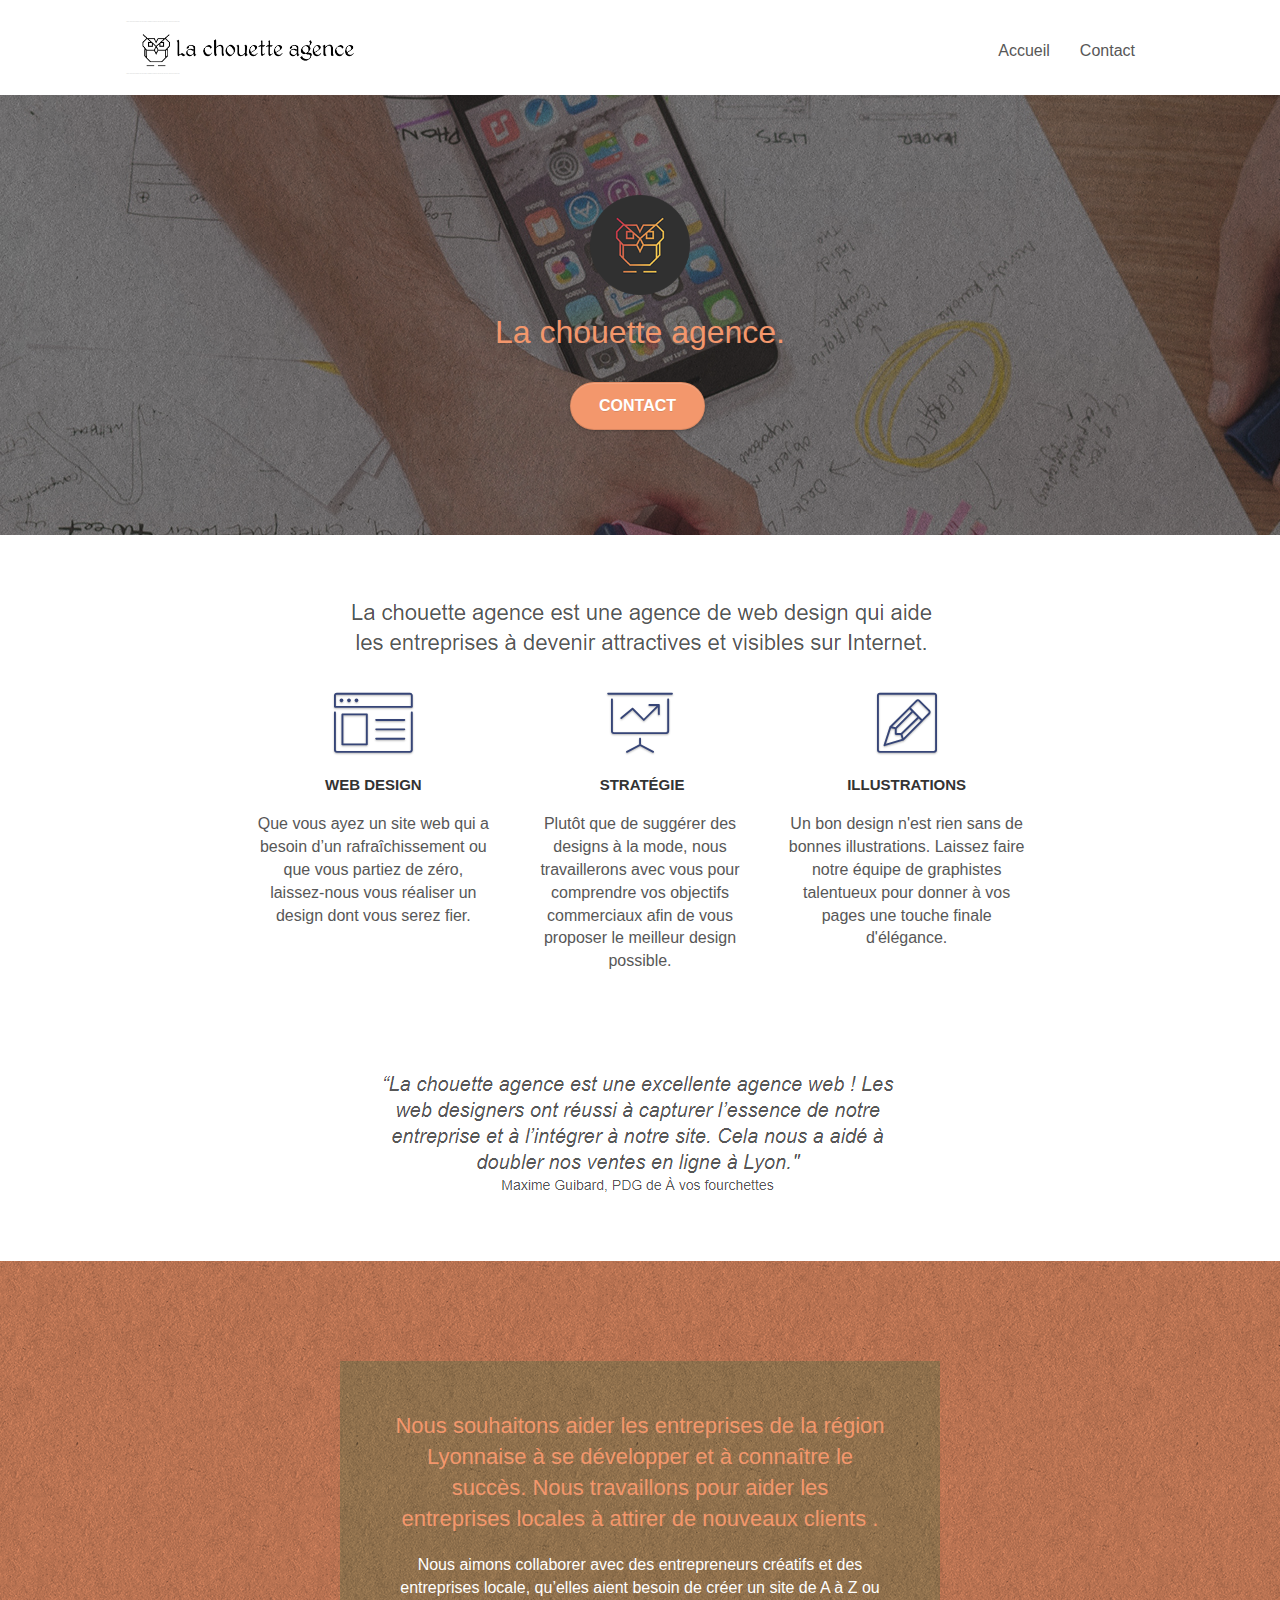
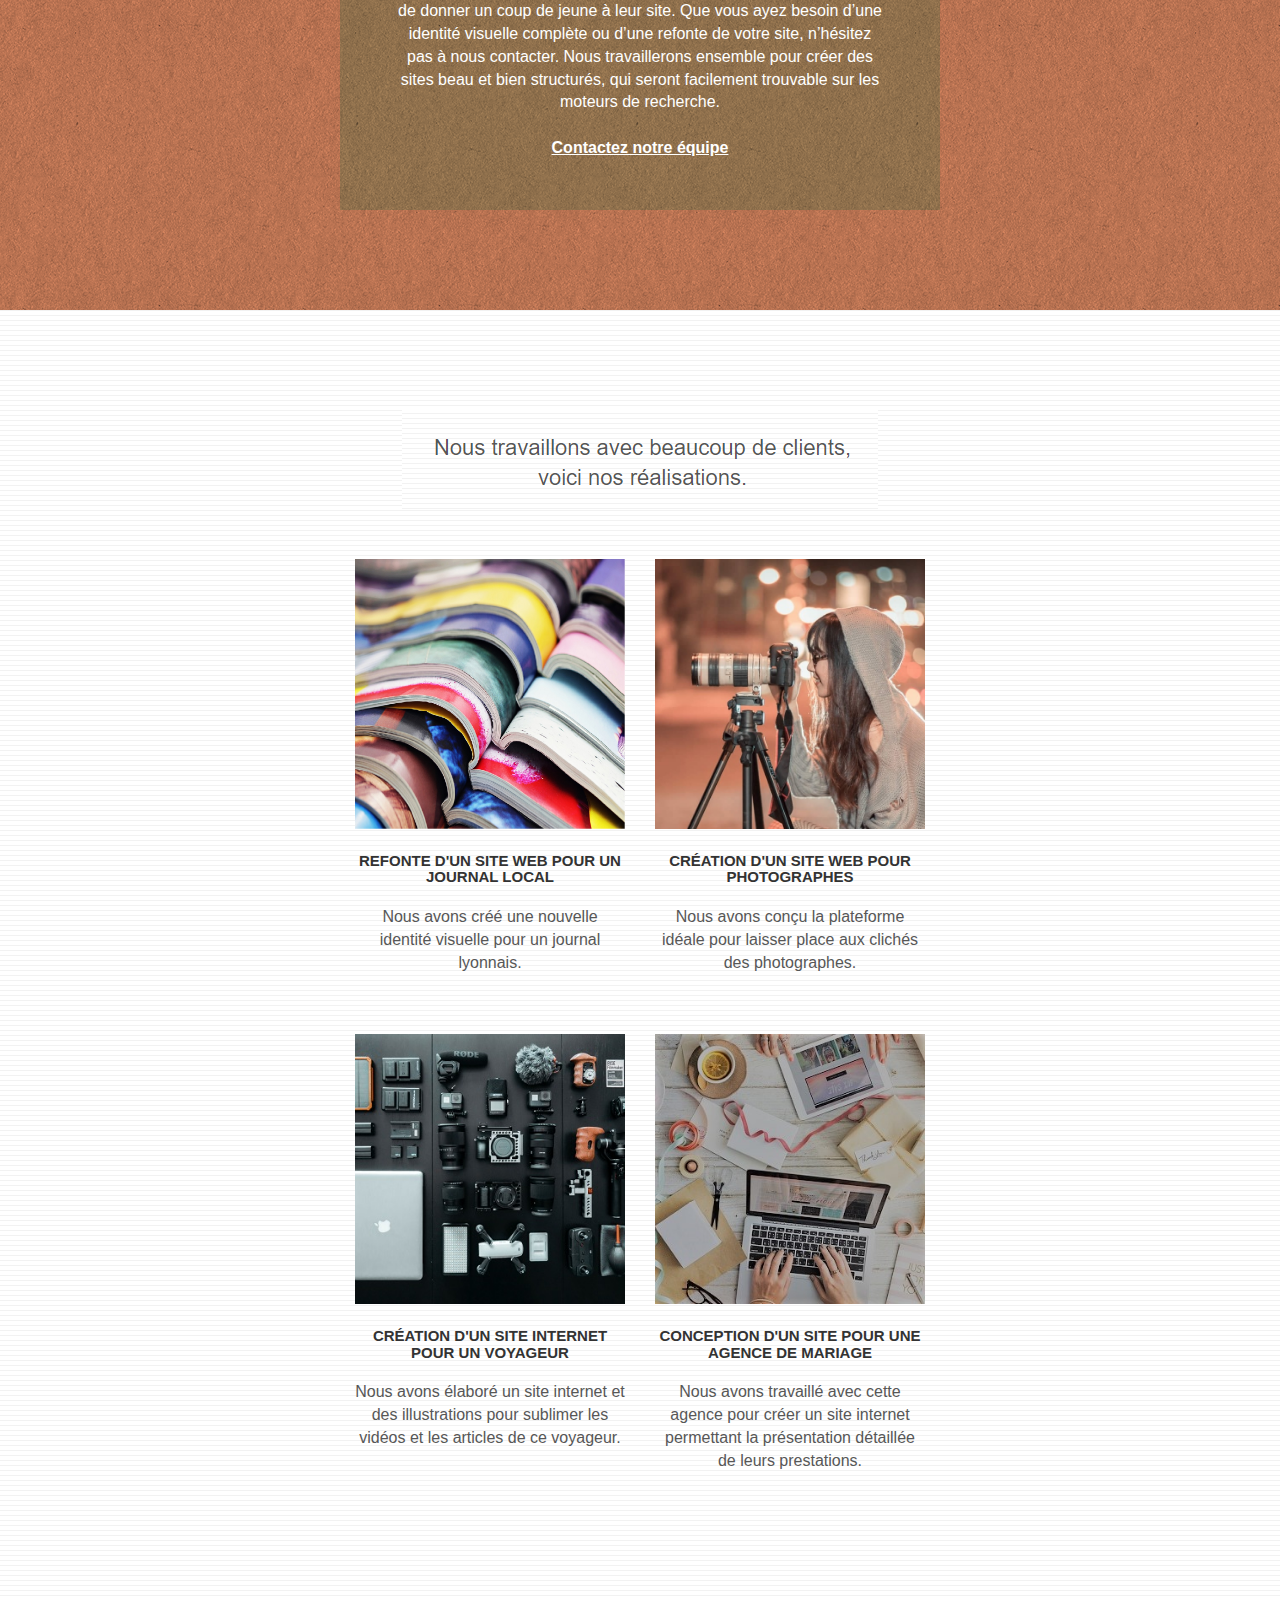
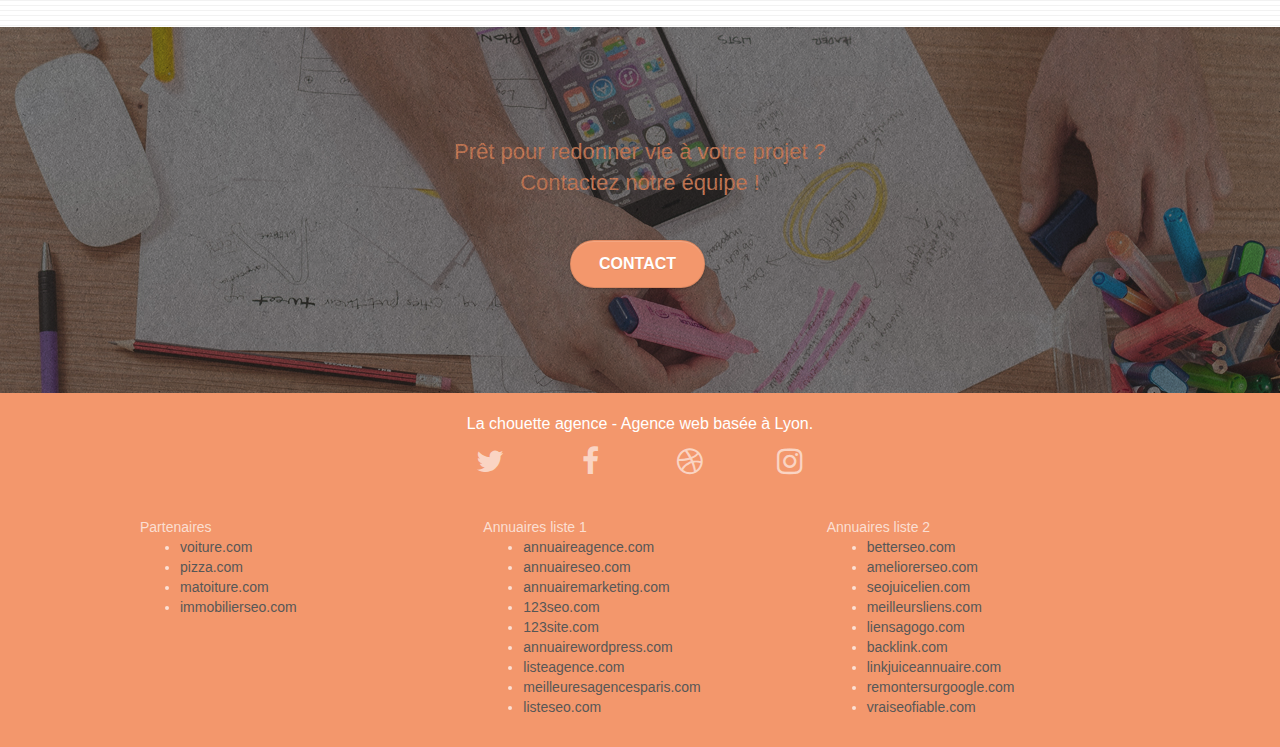
==== commit b4a3ef68: "Correction nom de page Contact (2)" ====
--- a/index.html
+++ b/index.html
@@ -52,7 +52,7 @@
 					<li>
 					</li>
 					<li>
-						<a href="page2.html">page2 &gt;</a>
+						<a href="page2.html">Contact</a>
 					</li>
 				</ul>
 			</div>
--- a/style.css
+++ b/style.css
@@ -677,7 +677,7 @@
 }
 
 p {
-    font-size: 11px;
+    font-size: 16px;
 }
 
 .tight-width-whitespace {
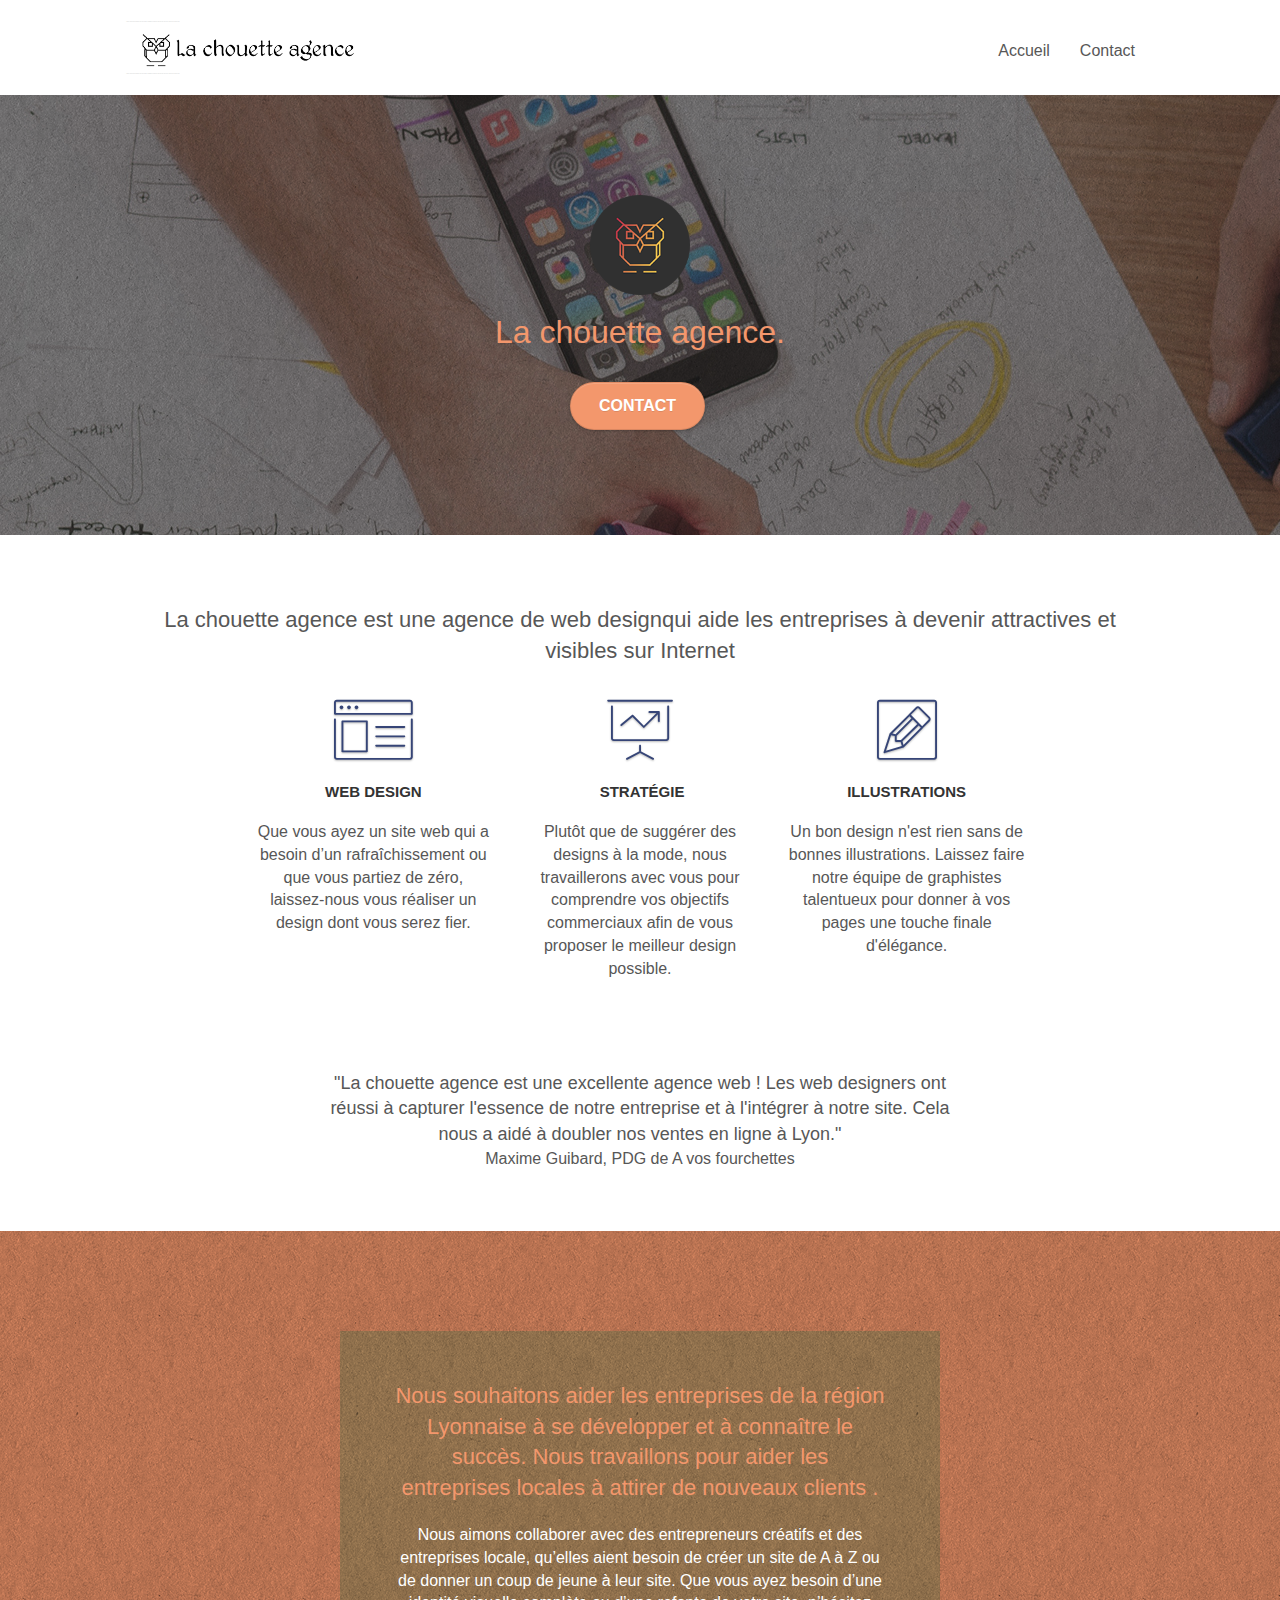
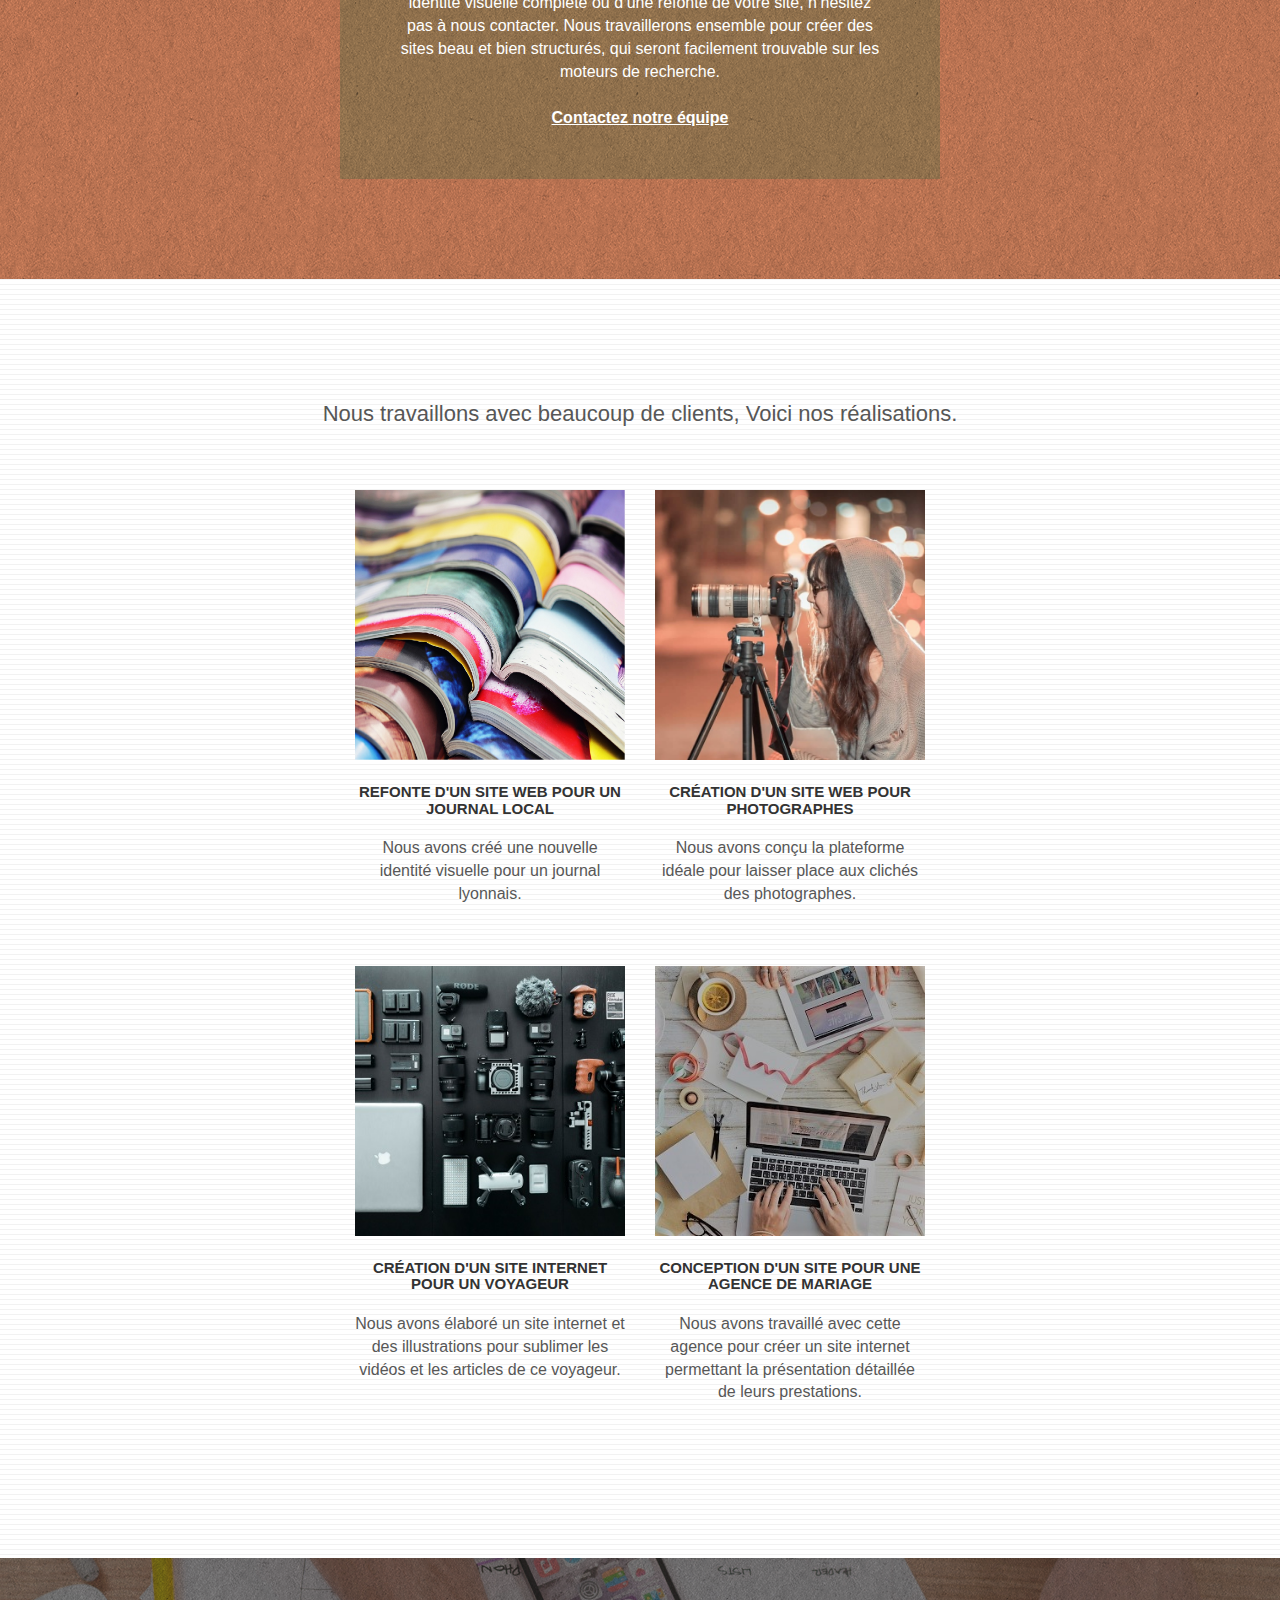
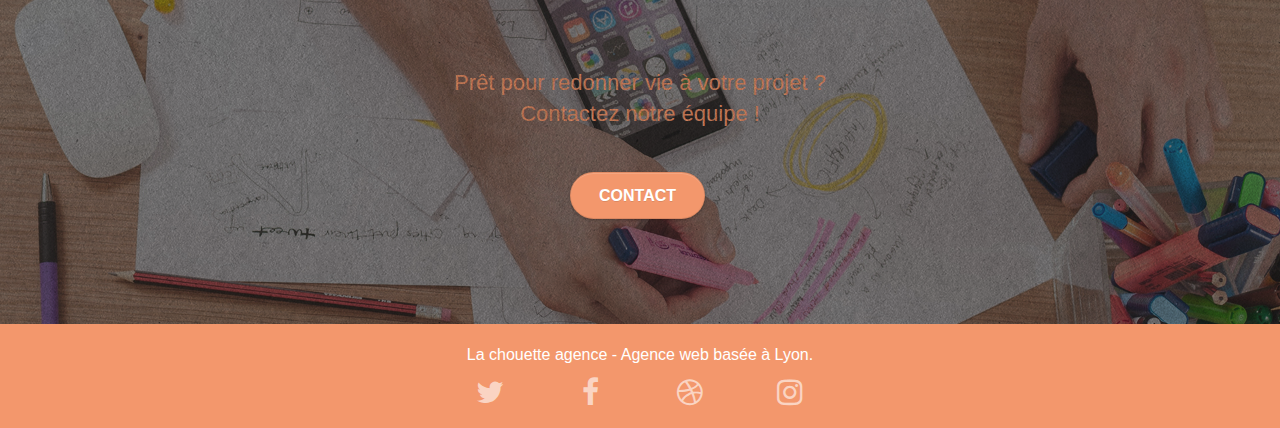
==== commit 5e99fa98: "Correction  texte-image (h2 crées + citation)" ====
--- a/index.html
+++ b/index.html
@@ -84,7 +84,7 @@
 	<div class="container bloc-md">
 		<div class="row">
 			<div class="col-sm-12 text-center">
-				<img alt="agence web, agence web paris, web design paris, stratégie web" src="img/title.png" />
+				<h2>La chouette agence est une agence de web designqui aide les entreprises à devenir attractives et visibles sur Internet</h2>
 			</div>
 		</div>
 		<div class="row voffset-lg med-width-whitespace">
@@ -124,8 +124,8 @@
 		</div>
 		<div class="row voffset-lg voffset">
 			<div class="col-xs-12 col-md-8 col-md-offset-2 text-center">
-				<img alt="agence web, agence web paris, web design paris, stratégie web" src="img/citation.png" />
-
+				<span class="citation">"La chouette agence est une excellente agence web ! Les web designers ont réussi à capturer l'essence de notre entreprise et à l'intégrer à notre site. Cela nous a aidé à doubler nos ventes en ligne à Lyon."</span> 
+				<p class="citation-author">Maxime Guibard, PDG de A vos fourchettes</p>
 			</div>
 		</div>
 	</div>
@@ -154,7 +154,7 @@
 	<div class="container bloc-lg">
 		<div class="row">
 			<div class="col-sm-12 text-center">
-				<img alt="agence web, agence web paris, web design paris, stratégie web" src="img/title2.png" />
+				<h2>Nous travaillons avec beaucoup de clients, Voici nos réalisations.</h2>
 			</div>
 		</div>
 		<div class="row tight-width-whitespace portfolio-row">
@@ -245,47 +245,11 @@
 							<a class="social" href="index.html"><span class="fa fa-instagram icon-md"></span></a>
 						</div>
 					</div>
-					<div class="keywords" style="color:#F3976C;">Agence web à paris, stratégie web, web design, illustrations, design de site web, site web, web, internet, site internet, site</div>
+					<!--Black Hat-->
+					<!--<div class="keywords" style="color:#F3976C;">Agence web à paris, stratégie web, web design, illustrations, design de site web, site web, web, internet, site internet, site</div>-->
 				</div>
 				<div class="row">
-					<div class="col-sm-4">
-						Partenaires
-							<ul>
-								<li><a href="voiture.com">voiture.com</a></li>
-								<li><a href="pizza.com">pizza.com</a></li>
-								<li><a href="matoiture.com">matoiture.com</a></li>
-								<li><a href="immobilierseo.com">immobilierseo.com</a></li>
-							</ul>		
-					</div>
-					<div class="col-sm-4">
-						Annuaires liste 1
-						<ul>
-							<li><a href="annuaireagence.com">annuaireagence.com</a></li>
-							<li><a href="annuaireseo.com">annuaireseo.com</a></li>
-							<li><a href="annuairemarketing.com">annuairemarketing.com</a></li>
-							<li><a href="123seoture.com">123seo.com</a></li>
-							<li><a href="123site.com">123site.com</a></li>
-							<li><a href="annuairewordpress.com">annuairewordpress.com</a></li>
-							<li><a href="listeagence.com">listeagence.com</a></li>
-							<li><a href="meilleuresagencesparis.com">meilleuresagencesparis.com</a></li>
-							<li><a href="listeseo.com">listeseo.com</a></li>
-						</ul>
-					</div>
-					<div class="col-sm-4">
-						Annuaires liste 2
-						<ul>
-							<li><a href="betterseo.com">betterseo.com</a></li>
-							<li><a href="ameliorerseo.com">ameliorerseo.com</a></li>
-							<li><a href="seojuicelien.com">seojuicelien.com</a></li>
-							<li><a href="meilleursliens.com">meilleursliens.com</a></li>
-							<li><a href="liensagogo.com">liensagogo.com</a></li>
-							<li><a href="backlink.com">backlink.com</a></li>
-							<li><a href="linkjuiceannuaire.com">linkjuiceannuaire.com</a></li>
-							<li><a href="remontersurgoogle.com">remontersurgoogle.com</a></li>
-							<li><a href="vraiseofiable.com">vraiseofiable.com</a></li>
-						</ul>
-					</div>
-				</div>
+					
 			</div>
 		</div>
 	</div>
--- a/style.css
+++ b/style.css
@@ -680,6 +680,11 @@
     font-size: 16px;
 }
 
+.citation {
+    font-size: 18px;
+    color: #575757;
+}
+
 .tight-width-whitespace {
     max-width: 600px;
     margin: auto auto auto auto;
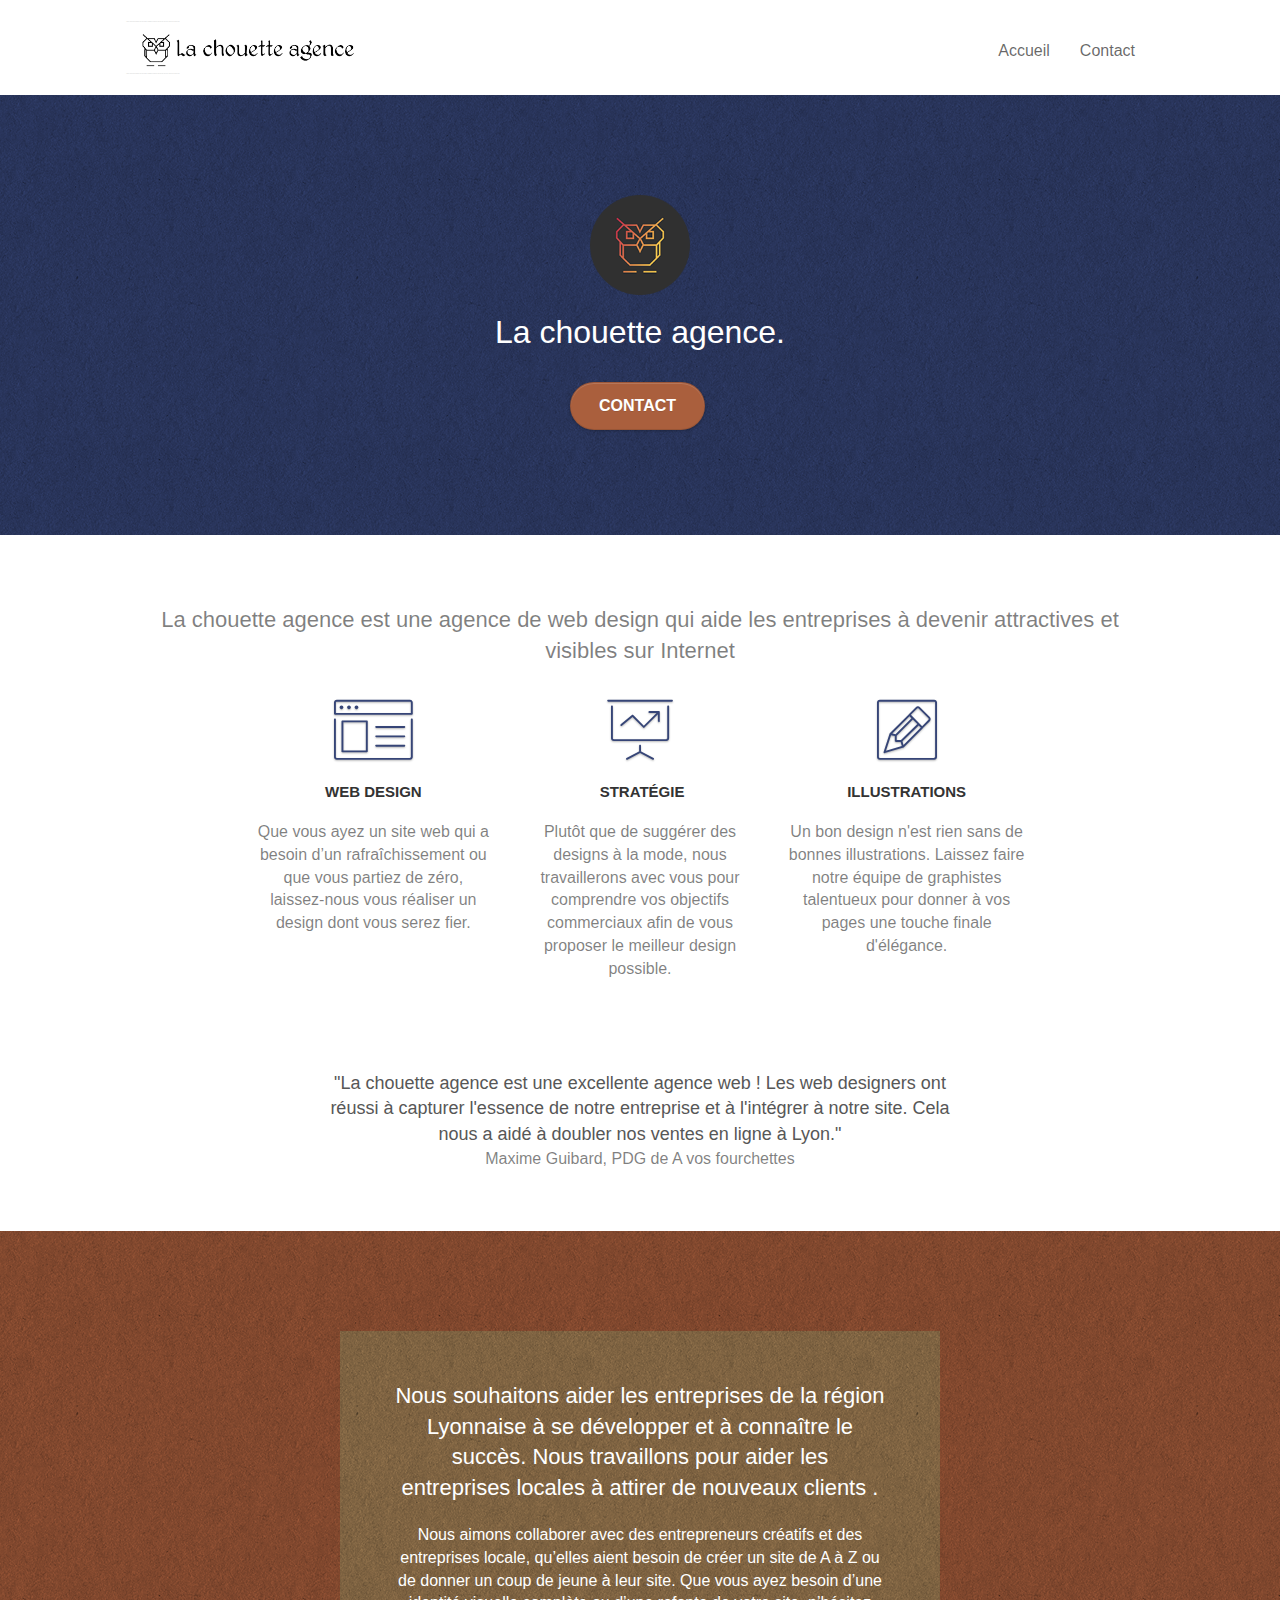
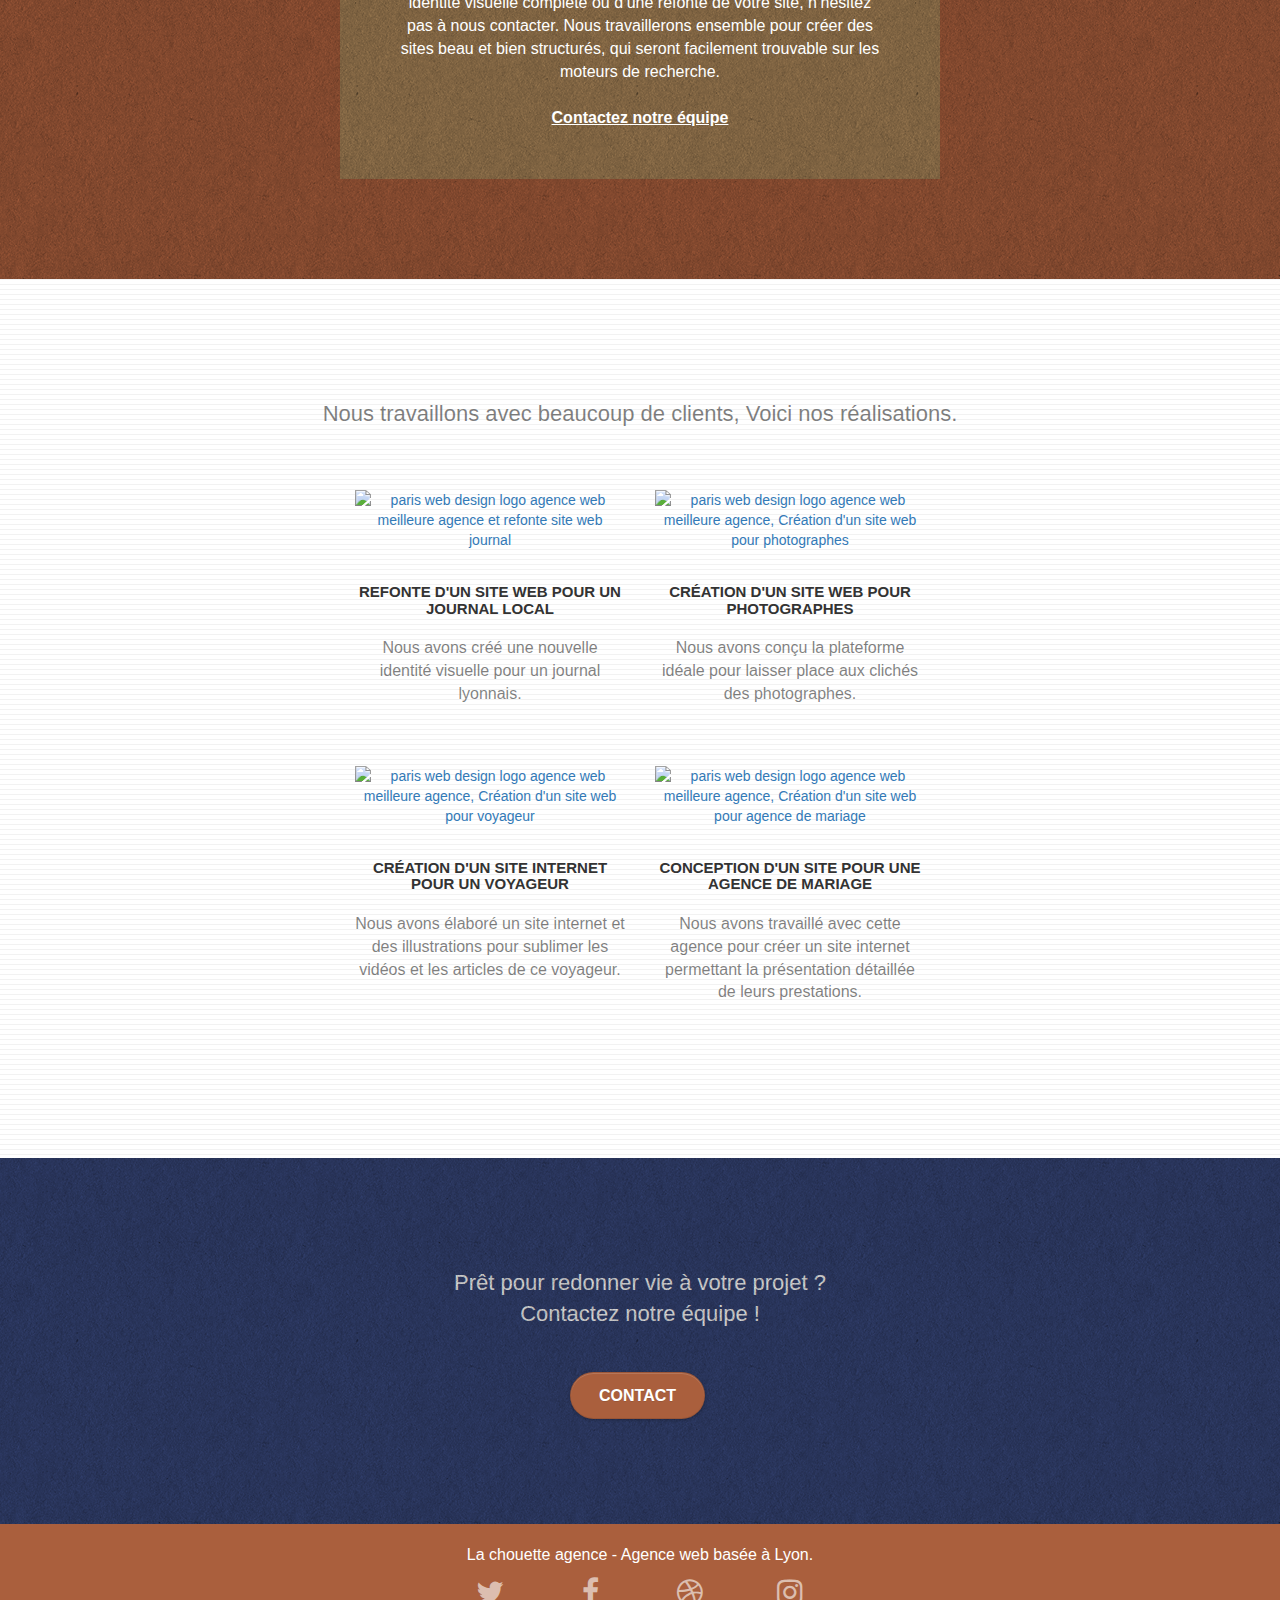
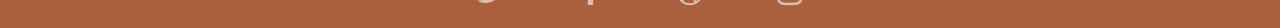
==== commit 90869901: "Correction lang + contraste couleur + texte caché" ====
--- a/index.html
+++ b/index.html
@@ -1,5 +1,5 @@
 <!doctype html>
-<html lang="Default">
+<html lang="fr">
 <head>
     <meta charset="utf-8">
     <meta name="keywords" content="seo, google, site web, site internet, agence design paris, agence design, agence design,agence design,agence design,agence design,agence design,agence design,agence design,agence design">
@@ -84,7 +84,7 @@
 	<div class="container bloc-md">
 		<div class="row">
 			<div class="col-sm-12 text-center">
-				<h2>La chouette agence est une agence de web designqui aide les entreprises à devenir attractives et visibles sur Internet</h2>
+				<h2>La chouette agence est une agence de web design qui aide les entreprises à devenir attractives et visibles sur Internet</h2>
 			</div>
 		</div>
 		<div class="row voffset-lg med-width-whitespace">
@@ -159,7 +159,7 @@
 		</div>
 		<div class="row tight-width-whitespace portfolio-row">
 			<div class="col-sm-6">
-				<a href="#" data-lightbox="img/1.jpg" data-gallery-id="gallery-1" data-caption="Refonte d'un site web pour un journal local" data-frame="snapshot-lb"><img src="img/1.jpg" alt="paris web design logo agence web meilleure agence et refonte site web journal" class="img-responsive portfolio-thumb" /></a>
+				<a href="#" data-lightbox="img/1.jpg" data-gallery-id="gallery-1" data-caption="Refonte d'un site web pour un journal local" data-frame="snapshot-lb"><img src="img/1rognée.webp" alt="paris web design logo agence web meilleure agence et refonte site web journal" class="img-responsive portfolio-thumb" /></a>
 				<h3 class="mg-md text-center">
 					Refonte d'un site web pour un journal local
 				</h3>
@@ -168,7 +168,7 @@
 				</p>
 			</div>
 			<div class="col-sm-6">
-				<a href="#" data-lightbox="img/2.jpg" data-gallery-id="gallery-1" data-caption="Création d'un site web pour photographes" data-frame="snapshot-lb"><img src="img/2.jpg" class="img-responsive portfolio-thumb" alt="paris web design logo agence web meilleure agence, Création d'un site web pour photographes" /></a>
+				<a href="#" data-lightbox="img/2.jpg" data-gallery-id="gallery-1" data-caption="Création d'un site web pour photographes" data-frame="snapshot-lb"><img src="img/2rognée.webp" class="img-responsive portfolio-thumb" alt="paris web design logo agence web meilleure agence, Création d'un site web pour photographes" /></a>
 				<h3 class="mg-md text-center">
 					Création d'un site web pour photographes
 				</h3>
@@ -179,7 +179,7 @@
 		</div>
 		<div class="row tight-width-whitespace portfolio-row">
 			<div class="col-sm-6">
-				<a href="#" data-lightbox="img/3.bmp" data-gallery-id="gallery-1" data-caption="Création d'un site internet pour un voyageur" data-frame="snapshot-lb"><img src="img/3.bmp" class="img-responsive portfolio-thumb" alt="paris web design logo agence web meilleure agence, Création d'un site web pour voyageur"/></a>
+				<a href="#" data-lightbox="img/3.bmp" data-gallery-id="gallery-1" data-caption="Création d'un site internet pour un voyageur" data-frame="snapshot-lb"><img src="img/3rognée.webp" class="img-responsive portfolio-thumb" alt="paris web design logo agence web meilleure agence, Création d'un site web pour voyageur"/></a>
 				<h3 class="mg-md text-center">
 					Création d'un site internet pour un voyageur
 				</h3>
@@ -188,7 +188,7 @@
 				</p>
 			</div>
 			<div class="col-sm-6">
-				<a href="#" data-lightbox="img/4.bmp" data-gallery-id="gallery-1" data-caption="Conception d'un site pour une agence de mariage" data-frame="snapshot-lb"><img src="img/4.bmp" class="img-responsive portfolio-thumb" alt="paris web design logo agence web meilleure agence, Création d'un site web pour agence de mariage" /></a>
+				<a href="#" data-lightbox="img/4.bmp" data-gallery-id="gallery-1" data-caption="Conception d'un site pour une agence de mariage" data-frame="snapshot-lb"><img src="img/4rognée.webp" class="img-responsive portfolio-thumb" alt="paris web design logo agence web meilleure agence, Création d'un site web pour agence de mariage" /></a>
 				<h3 class="mg-md text-center">
 					Conception d'un site pour une agence de mariage
 				</h3>
--- a/style.css
+++ b/style.css
@@ -532,7 +532,8 @@
 
 a[data-lightbox] {
     position: relative;
-    display: block;
+    display: flex;
+    justify-content: center;
     text-align: center;
 }
 
@@ -542,7 +543,7 @@
     font-size: 32px;
     width: 50px;
     height: 50px;
-    margin-left: -25px;
+    margin-left: 20px;
     border-radius: 50%;
     background: rgba(0, 0, 0, .6);
     color: #FFF;
@@ -651,7 +652,7 @@
 a {
     font-family: "helvetica";
     font-weight: 400;
-    color: #575757!important;
+    /*color: #575757!important;*/
 }
 
 .container {
@@ -728,7 +729,7 @@
 }
 
 h1 {
-    color: #333333!important;
+    color: #FFF;
 }
 
 h4 {
@@ -776,15 +777,15 @@
 }
 
 .bgc-atomic-tangerine {
-    background-color: #F3976C;
+    background-color: #AA5F3D;
 }
 
 .tc-white {
-    color: #F3976C!important;
+    color: #FFF;
 }
 
 .btn-atomic-tangerine {
-    background: #F3976C;
+    background: #AA5F3D;
     color: #FFFFFF!important;
 }
 
@@ -823,11 +824,11 @@
 }
 
 .bg-banniere {
-    background-image: url("img/la-chouette-agence-banniere.jpg");
+    background-image: url("img/la-chouette-agence-banniere.webp");
 }
 
 .bg-presentation {
-    background-image: url("img/image-de-presentation.bmp");
+    background-image: url("img/image-de-presentation.webp");
 }
 
 @media (max-width: 1024px) {
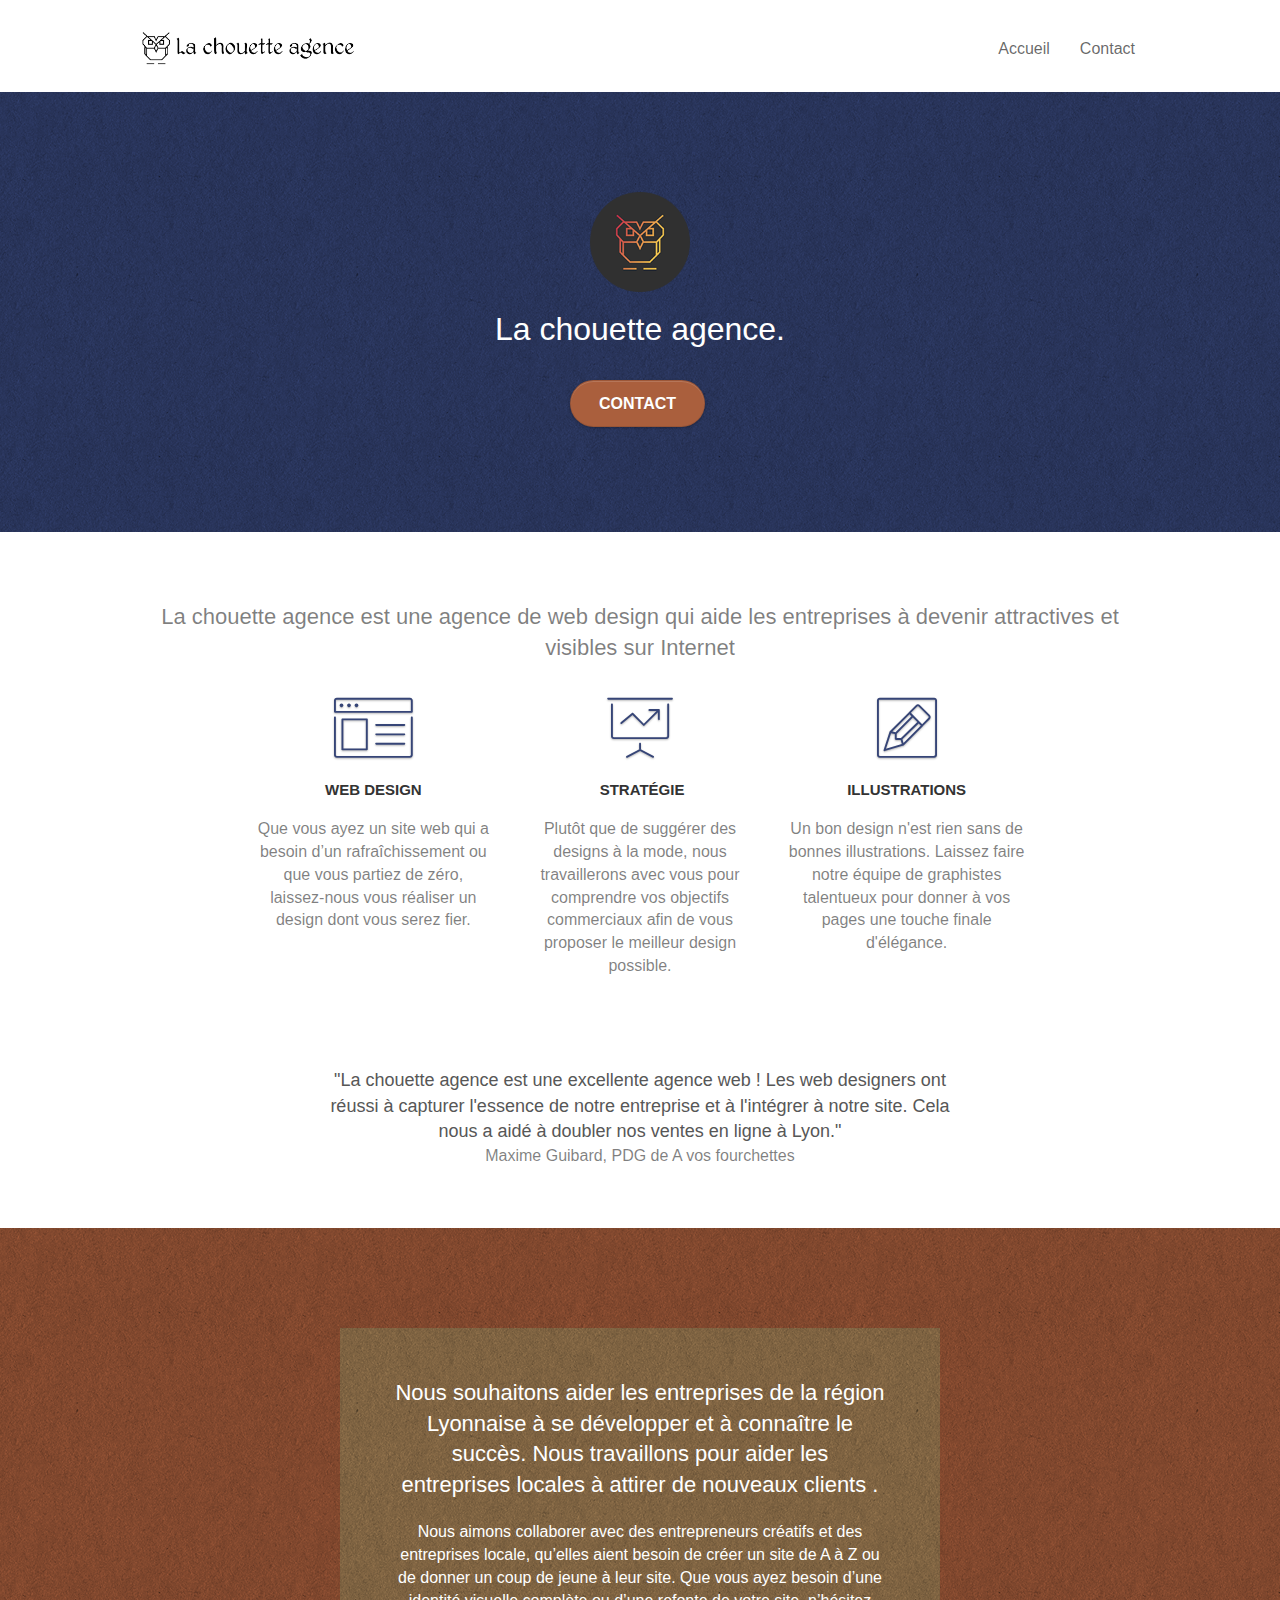
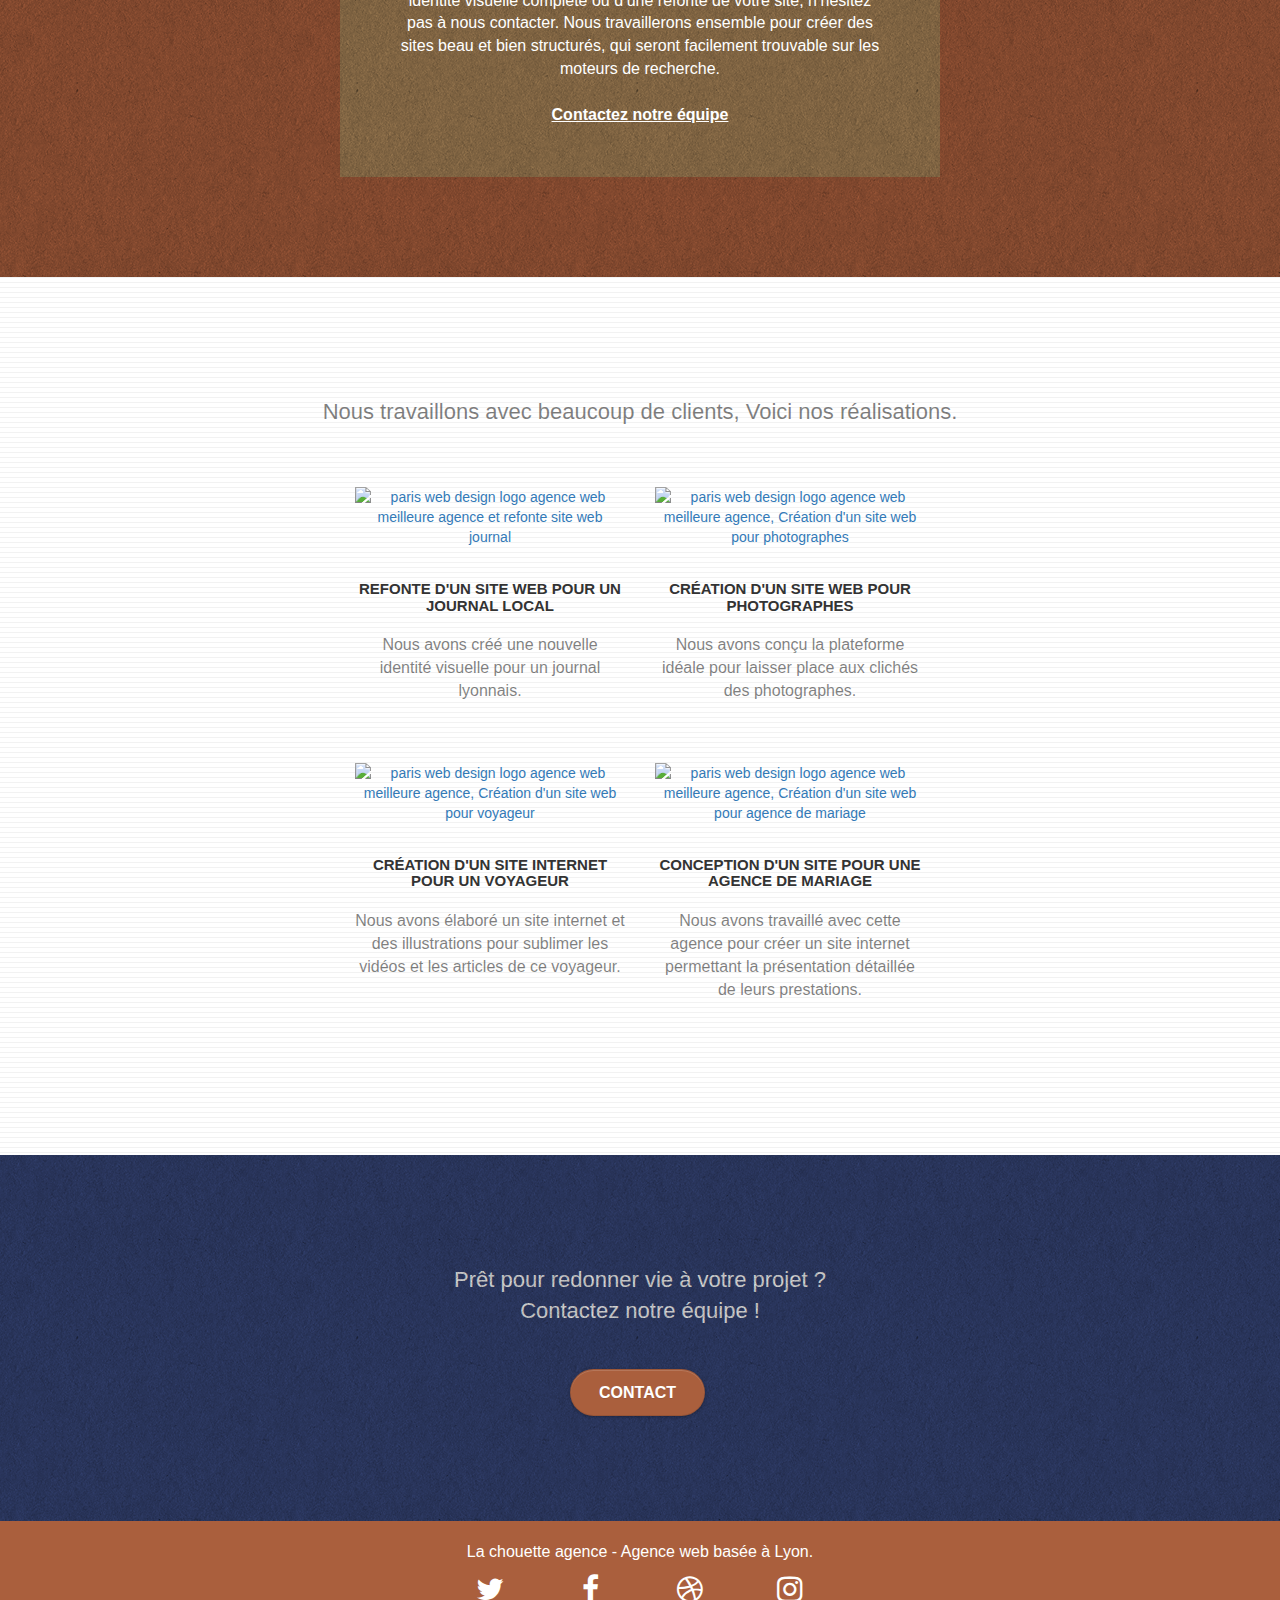
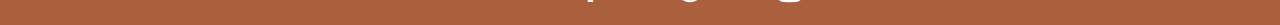
==== commit 1246acc9: "Suppression Black hat logo accueil" ====
--- a/index.html
+++ b/index.html
@@ -2,7 +2,6 @@
 <html lang="fr">
 <head>
     <meta charset="utf-8">
-    <meta name="keywords" content="seo, google, site web, site internet, agence design paris, agence design, agence design,agence design,agence design,agence design,agence design,agence design,agence design,agence design">
     <meta name="description" content="">
     <meta name="viewport" content="width=device-width, initial-scale=1.0, viewport-fit=cover">
     <link rel="shortcut icon" type="image/png" href="favicon.jpg">
@@ -37,9 +36,7 @@
 
 		<nav class="navbar row">
 			<div class="navbar-header">
-				<div class="keywords" style="color:#cccccc;font-size:1px;">Agence web à paris, stratégie web, web design, illustrations, design de site web, site web, web, internet, site internet, site</div>
 				<a class="navbar-brand" href="index.html"><img src="img/la-chouette-agence.png" alt="paris web design logo agence web meilleure agence" height="40" /></a>
-				<div class="keywords" style="color:#cccccc;font-size:1px;">Agence web à paris, stratégie web, web design, illustrations, design de site web, site web, web, internet, site internet, site</div>
 				<button id="nav-toggle" type="button" class="ui-navbar-toggle navbar-toggle" data-toggle="collapse" data-target=".navbar-1">
 					<span class="sr-only">Toggle navigation</span><span class="icon-bar"></span><span class="icon-bar"></span><span class="icon-bar"></span>
 				</button>
--- a/style.css
+++ b/style.css
@@ -133,7 +133,7 @@
 .d-bloc h5 a,
 .d-bloc h6 a,
 .d-bloc p a {
-    color: rgba(255, 255, 255, .6);
+    color: rgba(255, 255, 255, 1);
 }
 
 .d-bloc .a-btn:hover,
